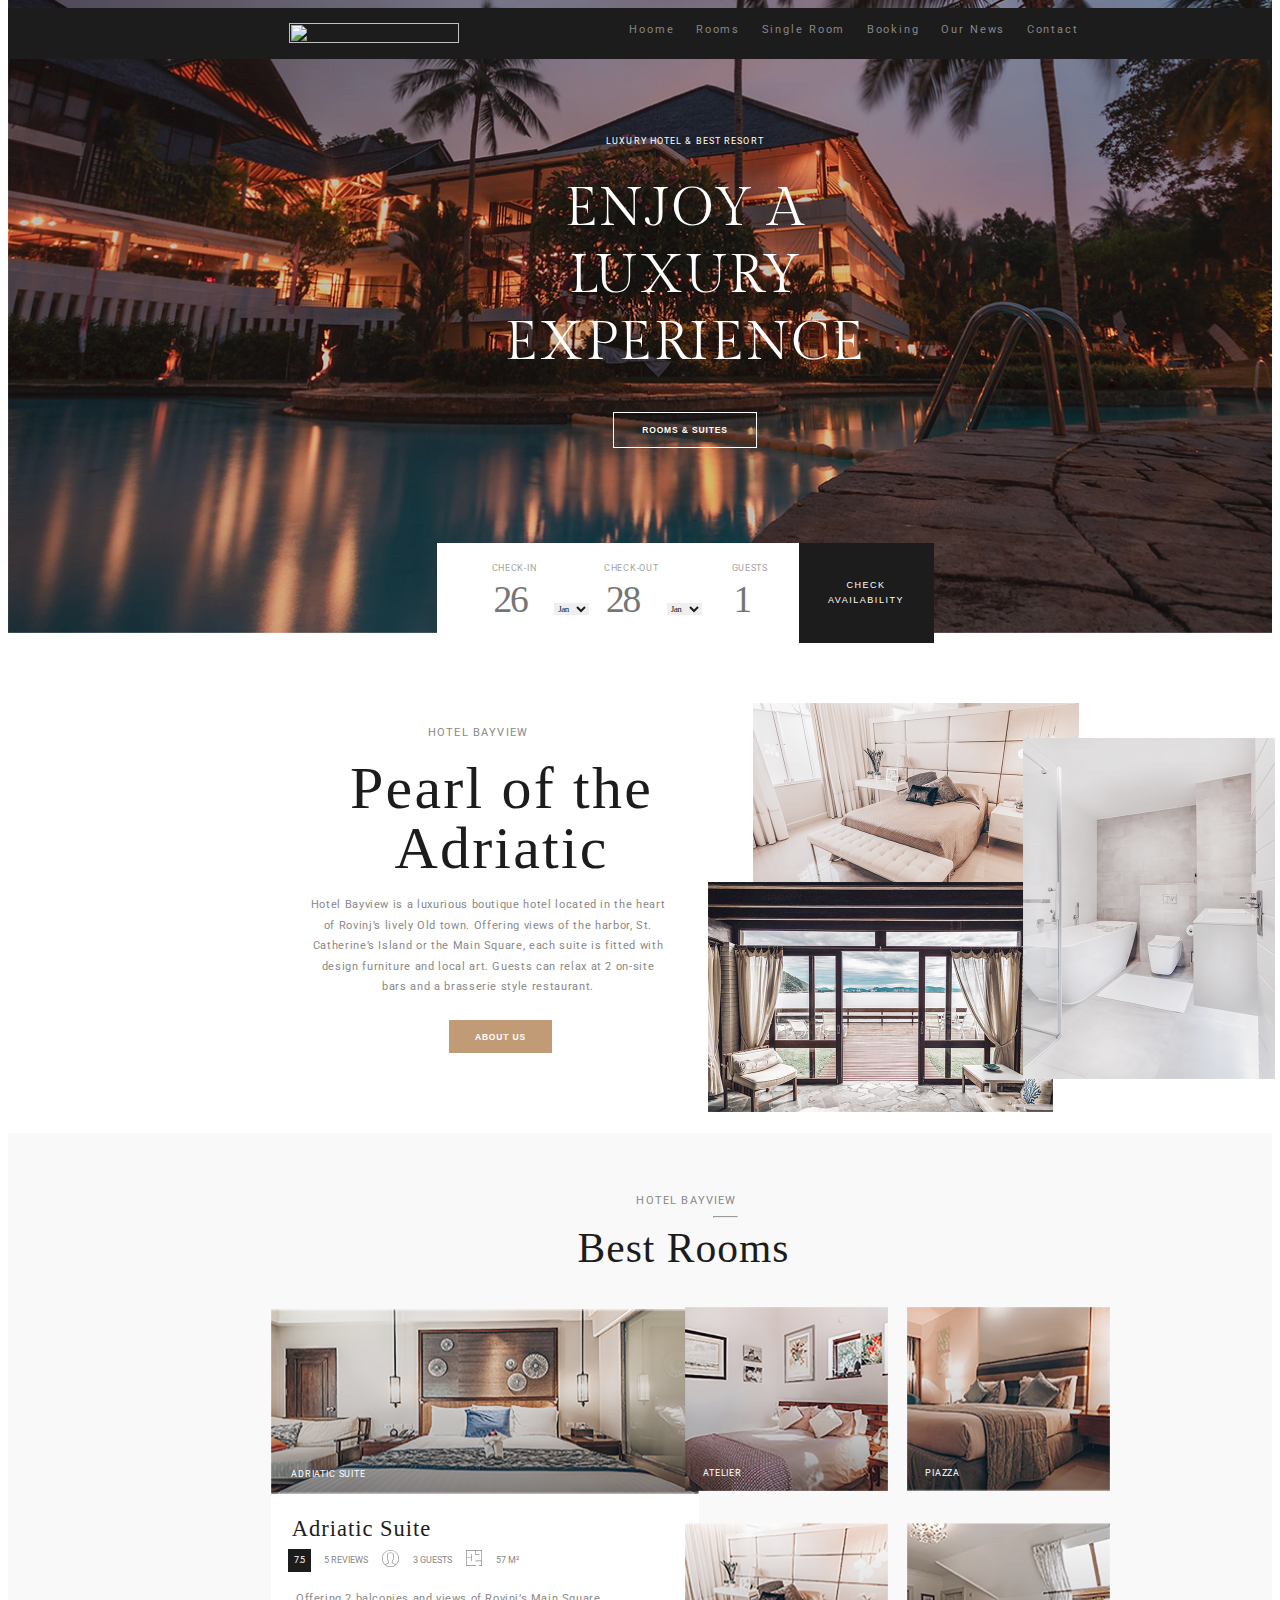
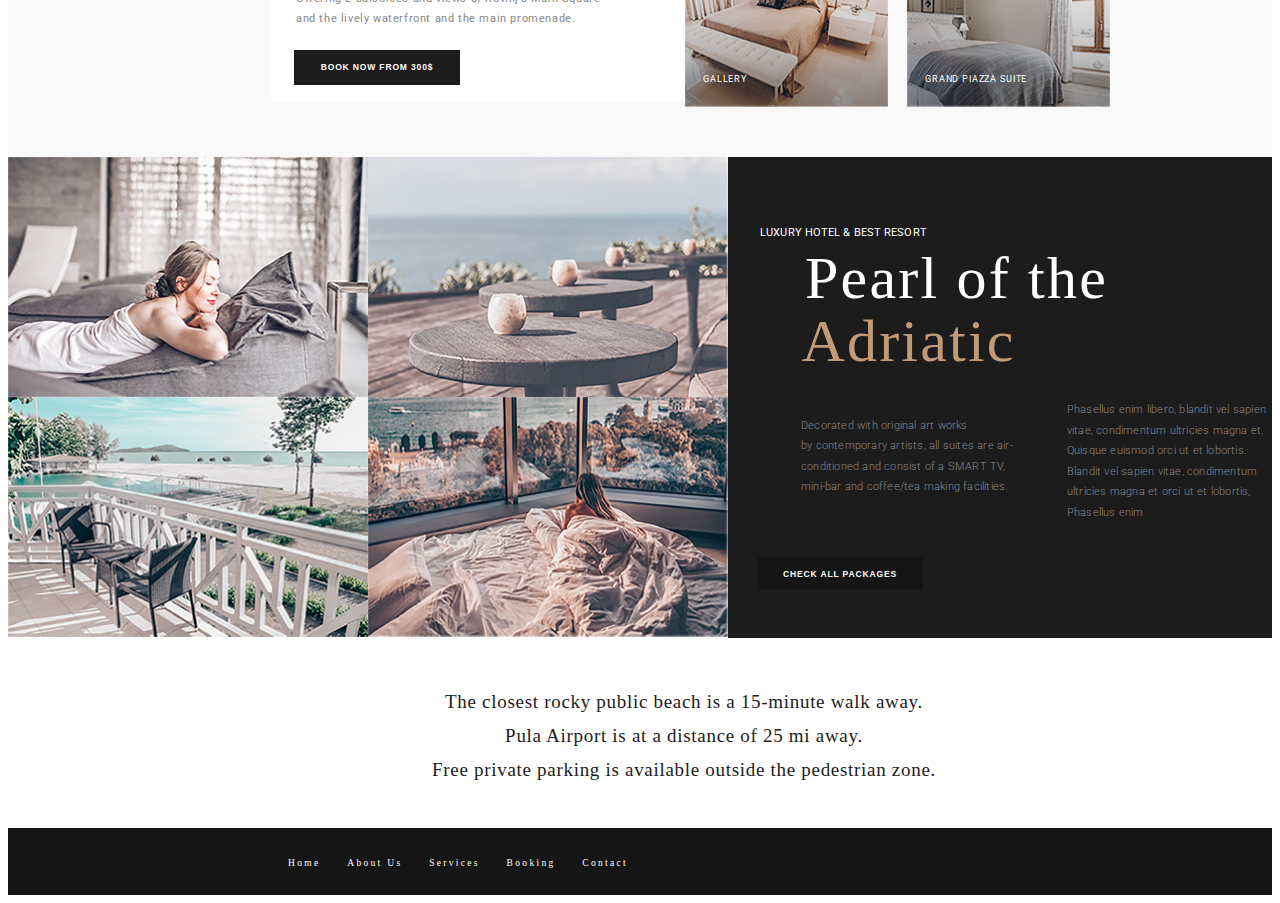
==== index.html @ 7178264e "Add files, week 2" ====
<!DOCTYPE html>
<html>

<head>
	<link href="https://fonts.googleapis.com/css2?family=Open+Sans&family=Roboto:ital,wght@0,100;0,300;0,400;0,500;0,700;0,900;1,100;1,300;1,400;1,500;1,700;1,900&display=swap" rel="stylesheet"> 
	<link href="https://fonts.googleapis.com/css2?family=Gilda+Display&display=swap" rel="stylesheet"> 
	<link rel="stylesheet" href="normalize.css">
	<link rel="stylesheet" href="main.css">
</head>

<body>
	<div class="wrapper">
		<header class="header">
			<div class="container">
				<img src="images/luxury-hotel.svg" class="header__logo">
				<nav>
					<ul class="container header__links">
						<li><a href="index.html" class="header__links_link">Hoome</a></li>
						<li><a href="list.html" class="header__links_link">Rooms</a></li>
						<li><a href="room.html" class="header__links_link">Single Room</a></li>
						<li><a href="" class="header__links_link">Booking</a></li>
						<li><a href="" class="header__links_link">Our News</a></li>
						<li><a href="" class="header__links_link">Contact</a></li>
					</ul>
				</nav>
			</div>

		</header>

		<main>
			<section class="main">
				<div class="main__container">
					<h3 class="main__subtitle">LUXURY HOTEL & BEST RESORT</h3> 
					<h1 class="main__title">ENJOY A LUXURY EXPERIENCE</h1>
					<button class="main__button"><a href="list.html" class="button__link">ROOMS & SUITES</a></button>
				</div>
				<form class="formContainer">
					<div class="formContainer__inputs">
						<div class="form__checkin">
							CHECK-IN
							<br>
							<input type="text" placeholder="26" class="formContainer__inputs_input">
							<select size="1" name="mouns" id="" class="formContainer__select">
								<option>Jan</option>
								<option>Feb</option>
								<option>Mar</option>
								<option>Apr</option>
								<option>May</option>
								<option>Jun</option>
								<option>Jul</option>
								<option>Aug</option>
								<option>Sep</option>
								<option>Oct</option>
								<option>Nov</option>
								<option>Dec</option>
							</select>
						</div>
						<div class="form__checkout">
							CHECK-OUT
							<br>
							<input type="text" placeholder="28" class="formContainer__inputs_input">
							<select name="mouns" id="" class="formContainer__select">
								<option>Jan</option>
								<option>Feb</option>
								<option>Mar</option>
								<option>Apr</option>
								<option>May</option>
								<option>Jun</option>
								<option>Jul</option>
								<option>Aug</option>
								<option>Sep</option>
								<option>Oct</option>
								<option>Nov</option>
								<option>Dec</option>
							</select>
						</div>
						<div class="form__guests">
							GUESTS
							<br>
							<input type="text" placeholder="1" class="formContainer__inputs_input">
						</div>
					</div>
					<button class="form__button"><a href="list.html" class="button__link">CHECK AVAILABILITY</a></button>
				</form>
			</section>

			<section class="about">
				<div class="about__text">
					<h3 class="about__subtitle about__subtitle_position">HOTEL BAYVIEW</h3>
					<h2 class="subtitle">Pearl of the Adriatic</h2>
					<p class="about__description">
						Hotel Bayview is&nbsp;a&nbsp;luxurious boutique hotel located in&nbsp;the heart of&nbsp;Rovinj&rsquo;s lively Old town. Offering views of&nbsp;the harbor, St. Catherine&rsquo;s Island or&nbsp;the Main Square, each suite is&nbsp;fitted with design furniture and local art. Guests can relax at&nbsp;2&nbsp;on-site bars and a&nbsp;brasserie style restaurant.
					</p>
					<button class="about__button">ABOUT US</button>
				</div>
				<ul class="about__images">
					<li>
						<img src="images/rooms/window.png" class="about__images_window">
					</li>
					<li>
						<img src="images/rooms/bedroom.png" class="about__images_bedroom">
					</li>
					<li>
						<img src="images/rooms/bathroom.png" class="about__images_bathroom">
					</li>
				</ul>

			</section>

			<section class="suite">
				<h3 class="about__subtitle suite__hotel">HOTEL BAYVIEW</h3>
				<hr class="suite__line">
				<h2 class="subtitle__rooms">Best Rooms</h2>
				<div class="suite__container">
					<div class="suite__container_adriatic">
						<img src="images/rooms/adriatic-suite.png" class="suite__adriatic">
						<h4 class="suite__adriatic_name">Adriatic Suite</h4>
						<a href="room.html" class="suite__subtitle_link"><h4 class="suite__subtitle suite__subtitle_size">Adriatic Suite</h4></a>
						
						<table cellspacing="12" class="table">
							<tr>
								<td class="suite__description_7">7.5</td>
								<td class="suite__description_reviews">5 Reviews</td>
								<td><img src="images/icons/user.svg" class="suite__description_user"></td>
								<td class="suite__description_reviews">3 guests</td>
								<td><img src="images/icons/plan.svg" class="suite__description_plan"></td>
								<td class="suite__description_reviews">57 m²</td>
							</tr>
						</table>


						<p class="suite__text">
							Offering 2&nbsp;balconies and views of&nbsp;Rovinj&rsquo;s Main Square and the lively waterfront and the main promenade.
						</p>
						<button class="suite__button">BOOK NOW FROM 300$</button>
					</div>
					<div>
						<ul class="suite__images">
							<li> <img src="images/rooms/atelier.png" class="suite__images_image"></li>
							<h4 class="suite__name">Atelier</h4>
							<li><img src="images/rooms/piazza.jpg" class="suite__images_image suite__images_piazza"></li>
							<h4 class="suite__name">Piazza</h4>
						</ul>
						<ul class="suite__images">
							<li> <img src="images/rooms/gallery.png" class="suite__images_image"></li>
							<h4 class="suite__name_gallery">Gallery</h4>
							<li><img src="images/rooms/grand-piazza-suite.png" class="suite__images_image suite__images_grand"></li>
							<h4 class="suite__name_gallery">Grand Piazza Suite</h4>
						</ul>
					</div>
				</div>
			</section>

			<section class="gallery">
				<div class="gallery__container">
					<div class="gallery__container_images">
						<ul class="gallery__images">
							<li> <img src="images/rooms/woman.jpg" class="gallery__images_foto"></li>
							<li><img src="images/rooms/table.jpg" class="gallery__images_foto"></li>
						</ul>	
						<ul class="gallery__images">
							<li> <img src="images/rooms/balcon.jpg" class="gallery__images_foto"></li>
							<li><img src="images/rooms/lady.jpg" class="gallery__images_foto"></li>
						</ul>
					</div>
					<div class="gallery__container_text">
						<h3 class="about__subtitle gallery__subtitle">LUXURY HOTEL & BEST RESORT</h3>
						<h2 class="subtitle gallery__subtitle_white">Pearl of the </h2>
						<h2 class="subtitle gallery__subtitle_broun">Adriatic</h2>

						<table cellspacing="" class="gallery_text">
							<tr>
								<td class="gallery_text1">Decorated with original art works by&nbsp;contemporary artists, all suites are air-conditioned and consist of&nbsp;a&nbsp;SMART&nbsp;TV, mini-bar and coffee/tea making facilities.</td>
								<td class="gallery_text2">Phasellus enim libero, blandit vel sapien vitae, condimentum ultricies magna&nbsp;et. Quisque euismod orci ut&nbsp;et&nbsp;lobortis. Blandit vel sapien vitae, condimentum ultricies magna et&nbsp;orci ut&nbsp;et&nbsp;lobortis, Phasellus enim</td>
								
							</tr>
						</table>
						
						<button class="gallery__button">CHECK ALL PACKAGES</button>
					</div>
				</div>
			</section>

			<section class="pluses">
				<div class="pluses__container">
					<div class="pluses__text">
						The closest rocky public beach is a 15-minute walk away.
					</div>
					<div class="pluses__text">
						Pula Airport is at a distance of 25 mi away. 
					</div>
					<div class="pluses__text">
						Free private parking is available outside the pedestrian zone.
					</div>
				</div>
			</section>

		</main>
		<footer class="footer">
			<ul class="footer__links">
				<li><a href="index.html" class="footer__links_link">Home</a></li>
				<li><a href="" class="footer__links_link">About Us</a></li>
				<li><a href="" class="footer__links_link">Services</a></li>
				<li><a href="" class="footer__links_link">Booking</a></li>
				<li><a href="" class="footer__links_link">Contact</a></li>
			</ul>
		</footer>
	</div>
</body>
</html>
---- main.css ----
@keyframes linksAnimation{
	0%{
		color: #878787;
		text-decoration: none;
	}
	100%{
		color: #ffffff;
		text-decoration: underline;
	}
}

.wrapper {
	max-width: 1440px;
	margin: 0 auto;
	font-family: 'Roboto', sans-serif;
}

.header {
	background-color: #1c1c1c;
	height: 51px;
	position: relative;
	z-index: 1;
}

.container {
	display: flex;
	justify-content: space-between;
}

.header__logo {
	width: 170px;
	height: 20px;
	margin: 15px 10px 15px 107px;
	padding-left: 174px;
}

.header__links {
	list-style: none;
	width: 450px;
	margin: 10px 188px 0px 0px;
	padding: 0px 5px 0px 0px;
}

.header__links_link {
	text-decoration: none;
	color: #878787;
	font-size: 10.5px;
	font-weight: normal;
	line-height: 1.95;
	letter-spacing: 1.89px;
}

.header__links_link:hover{
	animation: linksAnimation 2s 1 ease-in-out;
	cursor: pointer;
}

.main {
	background-image: url("images/background/main_background.jpg");
	background-size: cover;
	background-repeat: no-repeat;
	position: relative;
	height: 575px;
	top: -390px;
	padding: 0px 0px 380px 0px;
}

.main__container{
	text-align: center;
}

.main__subtitle {
	color: #ffffff;
	font-size: 9px;
	font-weight: normal;
	line-height: 2.28;
	letter-spacing: 1.1px;
    padding: 453px 0px 15px 90px;
}

.main__title {
	color: #ffffff;
	font-family: 'Gilda Display', serif;
	font-size: 52.5px;
	font-weight: normal;
	line-height: 1.28;
	letter-spacing: 1.6px;
	max-width: 470px;
	margin: 0 auto;
	padding: 0px 0px 0px 90px;
}

.main__button {
	color: #ffffff;
	background: transparent;
	width: 144px;
	height: 36px;
	border: solid 1.5px #ffffff;
	font-size: 8.5px;
	font-weight: 900;
	line-height: 2.41;
	letter-spacing: 0.85px;
	margin: 35px -90px 95px 0px;
}

.main__button:hover{
	cursor: pointer;
}

.button__link {
	text-decoration: none;
	color: #ffffff;
}

.formContainer {
	display: flex;
	justify-content: space-around;
}

.formContainer__inputs {
	width: 405px;
	height: 100px;
	display: flex;
	justify-content: space-between;
	background-color: #ffffff;
	font-size: 9px;
	font-weight: normal;
	line-height: 2.28;
	letter-spacing: 0.72px;
	color: #a3a3a3;
	margin: 0px -900px 0px 0px;
}

.form__checkin {
	margin: 15px -60px 0px 55px;
}

.formContainer__inputs_input {
	width: 56px;
	height: 40px;
	color: #878787;
	font-family: GildaDisplay;
	font-size: 37.5px;
	line-height: 0.55;
	letter-spacing: -2.25px;
	border: none;
}

.formContainer__select {
	font-family: GildaDisplay;
	font-size: 9px;
	font-weight: normal;
	line-height: 2.28;
	letter-spacing: -0.54px;
	color: #1c1c1c;
	border: none;
}

.form__checkout {
	margin: 15px  -45px 0px 0px
}

.form__guests{
	margin: 15px 50px 0px 0px;
}

.form__button {
	background-color: #1c1c1c;
	width: 135px;
	height: 100px;
	border: none;
	font-size: 9px;
	line-height: 1.72;
	letter-spacing: 1.53px;
	text-align: center;
	padding: 0px 10px 0px 10px;
	margin: 0px -90px 0px 0px;
}

.form__button:hover{
	cursor: pointer;
}

.about{
	display: flex;
	height: 500px;
	margin: -390px 0px -60px 0px;
}

.about__text {
	text-align: center;
	margin: 80px 0px 0px 325px;
}

.about__subtitle {
	font-size: 10.5px;
	line-height: 1.95;
	letter-spacing: 1.16px;
	color: #878787;
	font-weight: normal;
}

.about__subtitle_position {
	margin: 10px 45px 0px 0px;
}

.subtitle {
	font-family: GildaDisplay;
	font-weight: normal;
	font-size: 60px;
	line-height: 1;
	color: #1c1c1c;
	height: 107px;
	width: 303px;
	margin: 15px -110px 0px 17px;
    letter-spacing: 2.2px;
}

.about__description {
	font-size: 10.5px;
	font-weight: normal;
	line-height: 1.95;
	letter-spacing: 0.65px;
	color: #878787;
	width: 360px;
	height: 90px;
	margin: 30px 0px 0px -25px;
}

.about__button {
	width: 103px;
	height: 33px;
	background-color: #c19b76;
	border: none;
	font-size: 8.5px;
	font-weight: 900;
	line-height: 2.4;
	letter-spacing: 0.85px;
	color: #ffffff;
	margin: 35px 0px 0px 0px;
}

.about__button:hover{
	cursor: pointer;
}

.about__images {
	list-style: none;
	display: flex;
	margin: 70px 0px 0px 0px;
}

.about__images_window {
	width: 345px;
	height: 230px;
	position: relative;
	z-index: 2;
	bottom: -179px;
}

.about__images_bedroom {
	width: 326px;
	height: 218px;
	position: relative;
	z-index: 1;
	left: -300px;
}

.about__images_bathroom {
	width: 252px;
	height: 341px;
	position: relative;
	z-index: 3;
	left: -356px;
	top: 35px;
}

.suite {
	background-color: #f9f9f9;
	height: 624px;
}

.suite__hotel {
	text-align: center;
	margin: 60px -93px 0px 0px;
	padding: 58px 0px 0px 0px;
}

.suite__line {
	color: #878787;
	width: 23px;
	size: 2px;
	margin: 5px 0px 0px 705px;
}

.subtitle__rooms {
	font-family: GildaDisplay;
	font-size: 41.5px;
	font-weight: normal;
	line-height: 1.46;
	text-align: center;
	color: #1c1c1c;
	margin: 0px -87px 0px 0px;
    letter-spacing: 1px;
}

.suite__container {
	display: flex;
	justify-content: space-around;
}

.suite__container_adriatic {
	width: 428px;
	height: 392px;
	background-color: #ffffff;
	margin: 30px -54px 0px 263px;
}

.suite__adriatic {
	width: 428px;
	height: 185px;
}

.suite__adriatic_name{
	position: relative;
	z-index: 1;
	top: -45px;
	right: -20px;
	font-size: 8.5px;
	font-weight: normal;
	line-height: 2.4;
	letter-spacing: 0.85px;
	color: #ffffff;
	text-transform: uppercase;
}

.suite__subtitle {
	font-family: GildaDisplay;
	font-size: 22.5px;
	font-weight: normal;
	line-height: 0.7;
	color: #1c1c1c;
    letter-spacing: 1px;
}

.suite__subtitle_link {
	text-decoration: none;
}

.suite__subtitle_size{
	margin: -20px 222px 0px -25px;
	text-align: center;
	text-decoration: none;
}

.table {
	margin: 0px 0px 0px 5px;
}

.suite__description_7 {
	width: 21px;
	height: 20px;
	background-color: #1c1c1c;
	font-size: 8.5px;
	font-weight: normal;
	line-height: 2.4;
	letter-spacing: -0.15px;
	color: #ffffff;
	text-align: center;
}

.suite__description_reviews {
	font-size: 9px;
	font-weight: normal;
	line-height: 2.3;
	color: #878787;
	text-transform: uppercase;
}

.suite__description_user {
	width: 17px;
	height: 17px;	
}

.suite__description_plan {
	width: 16px;
	height: 16px;
}

.suite__text {
	font-size: 10.5px;
	font-weight: normal;
	line-height: 1.95;
	color: #878787;
	margin: 5px 0px 0px 25px;
	width: 312px;
	letter-spacing: 0.6px;
}

.suite__button {
	width: 166px;
	height: 35px;
	background-color: #1c1c1c;
	font-size: 8.5px;
	font-weight: 900;
	line-height: 2.4;
	letter-spacing: 0.85px;
	color: #ffffff;
	border: none;
	margin: 20px 0px 0px 23px;
}

.suite__button:hover{
	cursor: pointer;
}

.suite__images{
	display: flex;
	justify-content: space-between;
	list-style: none;
	position: relative;
	z-index: 0;
	width: 428px;
	margin-right: 170px;
	padding-top: 12px;
}

.suite__images_image {
	width: 203px;
	height: 184px;
	position: relative;
	z-index: 0;
}

.suite__name{
	position: relative;
	z-index: 1;
	right: 185px;
	top: 145px;
	font-size: 8.5px;
	font-weight: normal;
	line-height: 2.4;
	letter-spacing: 0.85px;
	color: #ffffff;
	text-transform: uppercase;
}

.suite__images_piazza{
	margin-left: -20px;
}

.suite__name_gallery{
	position: relative;
	z-index: 1;
	right: 185px;
	top: 135px;
	font-size: 8.5px;
	font-weight: normal;
	line-height: 2.4;
	letter-spacing: 0.85px;
	color: #ffffff;
	text-transform: uppercase;
	white-space: nowrap;
}

.suite__images_grand{
	margin-left: -25px;
}

.gallery {
	height: 480px;
}

.gallery__container {
	display: flex;
	justify-content: space-between;
	text-align: center;
}

.gallery__container_images{
	width: 720px;
	height: 481px;
}

.gallery__images {
	display: flex;
	justify-content: space-between;
	list-style: none;
	width: 720px;
	height: 240px;
	margin: 0px 0 0 -40px;
}

.gallery__images_foto {
	width: 360px;
	height: 240px;
}

.gallery__container_text {
	width: 720px;
	height: 481px;
	background-color: #1c1c1c;
}

.gallery__subtitle {
	color: #ffffff;
	text-align: center;
	letter-spacing: 0.1px;
    margin: 66px 313px 0px 0px;
}

.gallery__subtitle_white {
	color: #ffffff;
	margin: 5px 0px 0px 77px;
}

.gallery__subtitle_broun {
	color: #c19b76;
	margin: -44px 0px 0px 29px;
}

.gallery__container_p {
	display: flex;
	justify-content: space-between;
	margin-top: -25px;
}

.gallery_text {
	font-size: 10.5px;
	font-weight: 300;
	line-height: 1.95;
	letter-spacing: 0.2px;
	color: #878787;
	text-align: left;
    margin: -30px 0px 0px 70px;
}

.gallery_text1 {
	width: 248px;
}

.gallery_text2 {
	width: 240px;
	padding: 10px 0px 0px 50px;
}

.gallery__button {
	width: 165px;
	height: 33px;
	background-color: #151515;
	font-size: 8.5px;
	font-weight: 900;
	line-height: 2.4;
	letter-spacing: 0.85px;
	color: #ffffff;
	border: none;
	margin: 32px 320px 0px 0px;
}

.gallery__button:hover{
	cursor: pointer;
}

.pluses {
	height: 175px;
}

.pluses__container {
	padding: 48px 0px 0px 88px;
}

.pluses__text {
	width: 506px;
	font-family: GildaDisplay;
	font-size: 19px;
	font-weight: normal;
	line-height: 1.79;
	color: #1c1c1c;
	margin: 0 auto;
	text-align: center;
	letter-spacing: 0.7px;    
}

.footer {
	height: 67px;
	background-color: #151515;
}

.footer__links {
	display: flex;
	justify-content: space-between;
	list-style: none;
    width: 340px;
    text-align: center;
    padding: 23px 0px 0px 280px;
}

.footer__links_link {
	font-family: GildaDisplay;
	font-size: 9.5px;
	font-weight: normal;
	line-height: 2.15;
	letter-spacing: 2.31px;
	color: #ffffff;
	text-decoration: none;
}
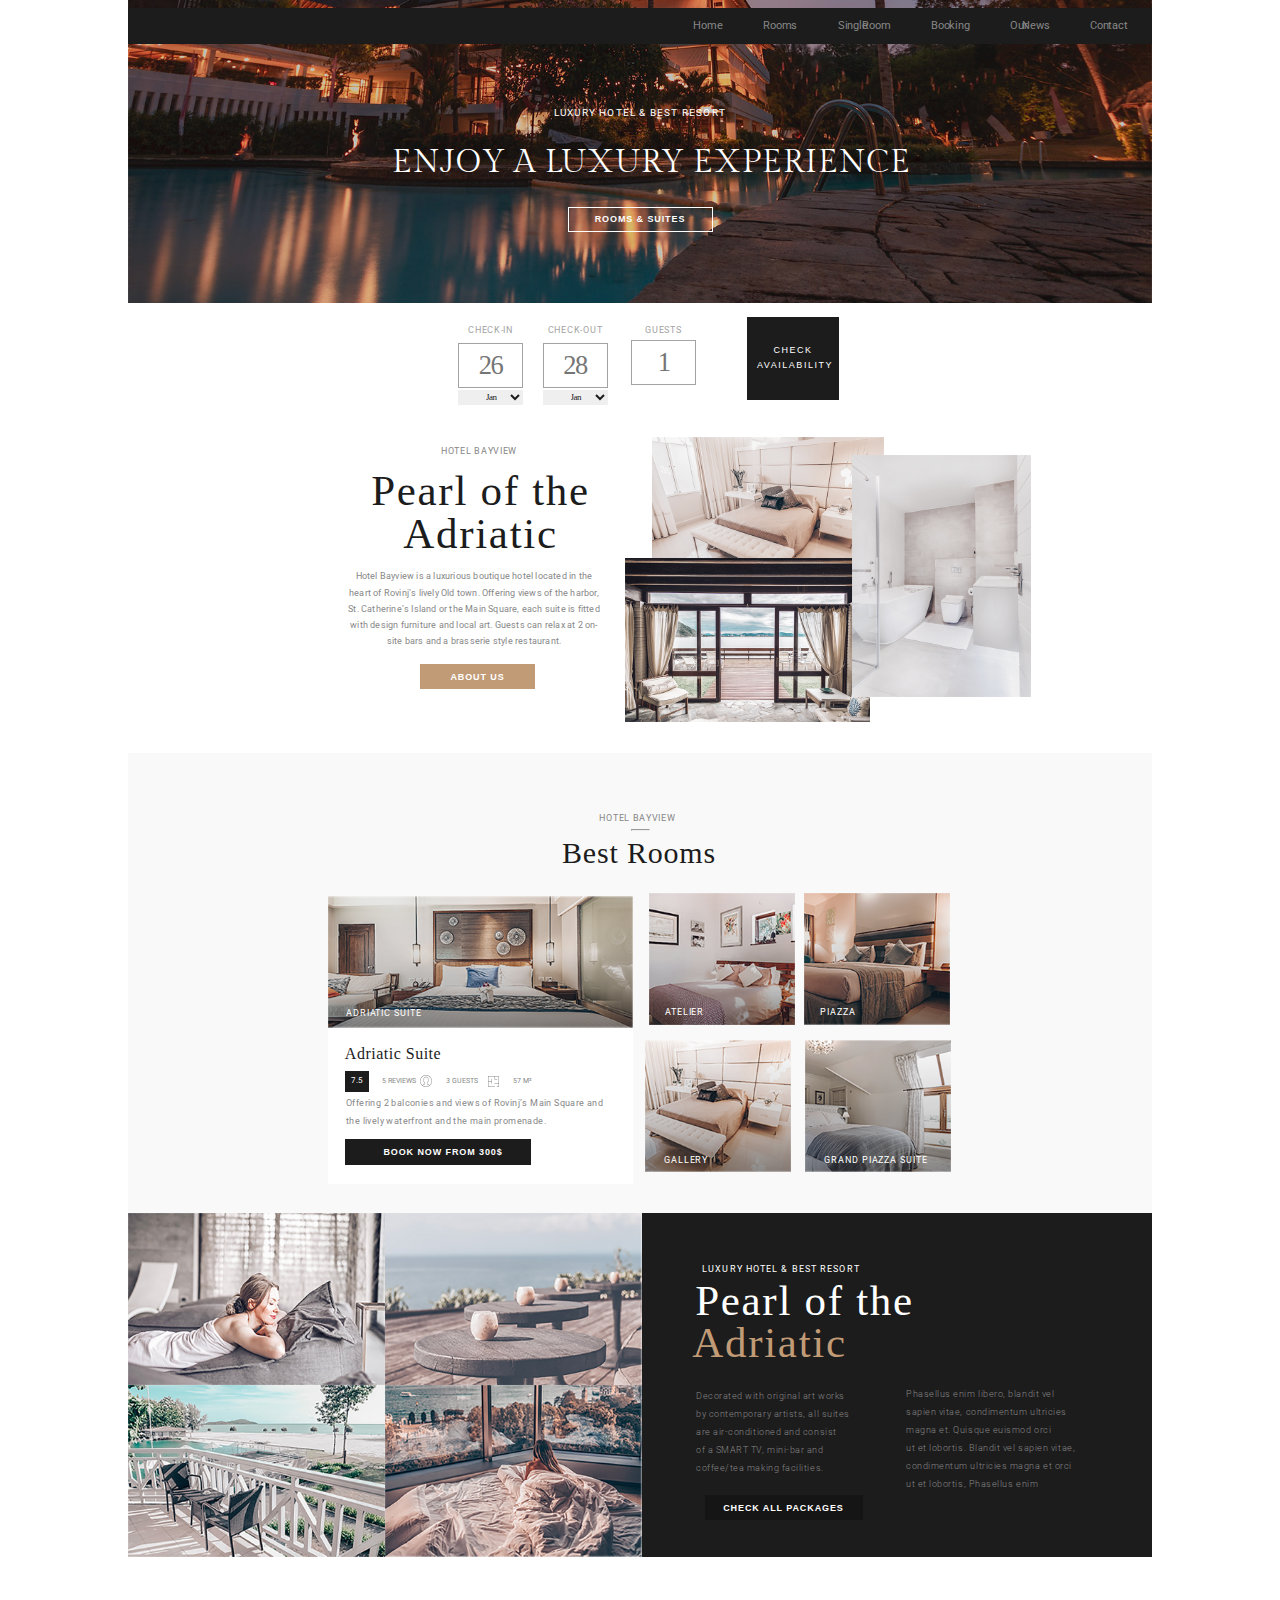
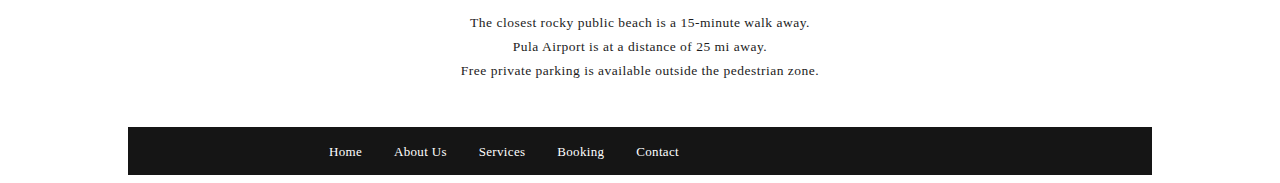
==== commit ef1324ba: "Add files via upload" ====
--- a/index.html
+++ b/index.html
@@ -6,16 +6,17 @@
 	<link href="https://fonts.googleapis.com/css2?family=Gilda+Display&display=swap" rel="stylesheet"> 
 	<link rel="stylesheet" href="normalize.css">
 	<link rel="stylesheet" href="main.css">
-</head>
+	</head>
 
 <body>
 	<div class="wrapper">
 		<header class="header">
 			<div class="container">
 				<img src="images/luxury-hotel.svg" class="header__logo">
+				<img src="images/icons/menu.svg" class="header__menu">
 				<nav>
 					<ul class="container header__links">
-						<li><a href="index.html" class="header__links_link">Hoome</a></li>
+						<li><a href="index.html" class="header__links_link">Home</a></li>
 						<li><a href="list.html" class="header__links_link">Rooms</a></li>
 						<li><a href="room.html" class="header__links_link">Single Room</a></li>
 						<li><a href="" class="header__links_link">Booking</a></li>
@@ -37,8 +38,8 @@
 				<form class="formContainer">
 					<div class="formContainer__inputs">
 						<div class="form__checkin">
-							CHECK-IN
-							<br>
+							<span class="form__name">CHECK-IN</span>
+							<br class="br">
 							<input type="text" placeholder="26" class="formContainer__inputs_input">
 							<select size="1" name="mouns" id="" class="formContainer__select">
 								<option>Jan</option>
@@ -56,8 +57,8 @@
 							</select>
 						</div>
 						<div class="form__checkout">
-							CHECK-OUT
-							<br>
+							<span class="form__name">CHECK-OUT</span>
+							<br class="br">
 							<input type="text" placeholder="28" class="formContainer__inputs_input">
 							<select name="mouns" id="" class="formContainer__select">
 								<option>Jan</option>
@@ -75,7 +76,7 @@
 							</select>
 						</div>
 						<div class="form__guests">
-							GUESTS
+							<span class="form__name">GUESTS</span>
 							<br>
 							<input type="text" placeholder="1" class="formContainer__inputs_input">
 						</div>
@@ -136,16 +137,16 @@
 					</div>
 					<div>
 						<ul class="suite__images">
-							<li> <img src="images/rooms/atelier.png" class="suite__images_image"></li>
-							<h4 class="suite__name">Atelier</h4>
-							<li><img src="images/rooms/piazza.jpg" class="suite__images_image suite__images_piazza"></li>
-							<h4 class="suite__name">Piazza</h4>
+							<li> <img src="images/rooms/atelier.png" class="suite__images_image suite__images_atelier"></li>
+							<h4 class="suite__name suite__adriatic_name suite__atelier_name">Atelier</h4>
+							<li><img src="images/rooms/piazza.jpg" class="suite__images_image suite__images_piazza suite__images_atelier"></li>
+							<h4 class="suite__name suite__name_piazza">Piazza</h4>
 						</ul>
 						<ul class="suite__images">
-							<li> <img src="images/rooms/gallery.png" class="suite__images_image"></li>
-							<h4 class="suite__name_gallery">Gallery</h4>
+							<li> <img src="images/rooms/gallery.png" class="suite__images_image suite__images_grand"></li>
+							<h4 class="suite__name_gallery suite__adriatic_name">Gallery</h4>
 							<li><img src="images/rooms/grand-piazza-suite.png" class="suite__images_image suite__images_grand"></li>
-							<h4 class="suite__name_gallery">Grand Piazza Suite</h4>
+							<h4 class="suite__name_gallery suite__name_piazza">Grand Piazza Suite</h4>
 						</ul>
 					</div>
 				</div>
@@ -158,15 +159,17 @@
 							<li> <img src="images/rooms/woman.jpg" class="gallery__images_foto"></li>
 							<li><img src="images/rooms/table.jpg" class="gallery__images_foto"></li>
 						</ul>	
-						<ul class="gallery__images">
+						<ul class="gallery__images gallery__images_mobile">
 							<li> <img src="images/rooms/balcon.jpg" class="gallery__images_foto"></li>
 							<li><img src="images/rooms/lady.jpg" class="gallery__images_foto"></li>
 						</ul>
 					</div>
 					<div class="gallery__container_text">
 						<h3 class="about__subtitle gallery__subtitle">LUXURY HOTEL & BEST RESORT</h3>
+						<div class="gallery__subtitle_container">
 						<h2 class="subtitle gallery__subtitle_white">Pearl of the </h2>
 						<h2 class="subtitle gallery__subtitle_broun">Adriatic</h2>
+						</div>
 
 						<table cellspacing="" class="gallery_text">
 							<tr>
@@ -175,6 +178,8 @@
 								
 							</tr>
 						</table>
+						<p class="gallery_text_mobile">Decorated with original art works by&nbsp;contemporary artists, all suites are air-conditioned and consist of&nbsp;a&nbsp;SMART&nbsp;TV, mini-bar and coffee/tea making facilities.
+						Phasellus enim libero, blandit vel sapien vitae, condimentum ultricies magna&nbsp;et. Quisque euismod orci ut&nbsp;et&nbsp;lobortis. Blandit vel sapien vitae, condimentum ultricies magna et&nbsp;orci ut&nbsp;et&nbsp;lobortis, Phasellus enim</p>
 						
 						<button class="gallery__button">CHECK ALL PACKAGES</button>
 					</div>
--- a/main.css
+++ b/main.css
@@ -10,8 +10,13 @@
 	}
 }
 
+
+@media screen and (min-width: 1440px) {
 .wrapper {
-	max-width: 1440px;
+	min-width: 1440px;}}
+
+.wrapper {
+	min-width: 640px;
 	margin: 0 auto;
 	font-family: 'Roboto', sans-serif;
 }
@@ -31,14 +36,18 @@
 .header__logo {
 	width: 170px;
 	height: 20px;
-	margin: 15px 10px 15px 107px;
+	margin: 15px 10px 15px 340px;
 	padding-left: 174px;
+}
+
+.header__menu {
+	display: none;
 }
 
 .header__links {
 	list-style: none;
 	width: 450px;
-	margin: 10px 188px 0px 0px;
+	margin: 12px 508px 0px 0px;
 	padding: 0px 5px 0px 0px;
 }
 
@@ -49,6 +58,7 @@
 	font-weight: normal;
 	line-height: 1.95;
 	letter-spacing: 1.89px;
+	word-spacing: -9px;
 }
 
 .header__links_link:hover{
@@ -61,7 +71,7 @@
 	background-size: cover;
 	background-repeat: no-repeat;
 	position: relative;
-	height: 575px;
+	height: 577px;
 	top: -390px;
 	padding: 0px 0px 380px 0px;
 }
@@ -76,7 +86,7 @@
 	font-weight: normal;
 	line-height: 2.28;
 	letter-spacing: 1.1px;
-    padding: 453px 0px 15px 90px;
+	padding: 453px 0px 15px 0px;
 }
 
 .main__title {
@@ -88,7 +98,7 @@
 	letter-spacing: 1.6px;
 	max-width: 470px;
 	margin: 0 auto;
-	padding: 0px 0px 0px 90px;
+	padding-top: 2px;
 }
 
 .main__button {
@@ -101,7 +111,7 @@
 	font-weight: 900;
 	line-height: 2.41;
 	letter-spacing: 0.85px;
-	margin: 35px -90px 95px 0px;
+	margin: 35px 0px 92px 0px;
 }
 
 .main__button:hover{
@@ -115,7 +125,9 @@
 
 .formContainer {
 	display: flex;
-	justify-content: space-around;
+	justify-content: space-between;
+	width: 449px;
+    margin-left: 683px;
 }
 
 .formContainer__inputs {
@@ -129,12 +141,13 @@
 	line-height: 2.28;
 	letter-spacing: 0.72px;
 	color: #a3a3a3;
-	margin: 0px -900px 0px 0px;
+	margin: 0px -448px 0px 0px;
 }
 
 .form__checkin {
 	margin: 15px -60px 0px 55px;
 }
+
 
 .formContainer__inputs_input {
 	width: 56px;
@@ -185,7 +198,7 @@
 .about{
 	display: flex;
 	height: 500px;
-	margin: -390px 0px -60px 0px;
+	margin: -391px 0px -60px 232px;
 }
 
 .about__text {
@@ -214,7 +227,7 @@
 	height: 107px;
 	width: 303px;
 	margin: 15px -110px 0px 17px;
-    letter-spacing: 2.2px;
+	letter-spacing: 2.2px;
 }
 
 .about__description {
@@ -264,7 +277,8 @@
 	height: 218px;
 	position: relative;
 	z-index: 1;
-	left: -300px;
+	left: -303px;
+    top: 7px;
 }
 
 .about__images_bathroom {
@@ -278,12 +292,12 @@
 
 .suite {
 	background-color: #f9f9f9;
-	height: 624px;
+	height: 624px;  
 }
 
 .suite__hotel {
 	text-align: center;
-	margin: 60px -93px 0px 0px;
+	margin: 59px -3px 0px 0px;
 	padding: 58px 0px 0px 0px;
 }
 
@@ -291,7 +305,7 @@
 	color: #878787;
 	width: 23px;
 	size: 2px;
-	margin: 5px 0px 0px 705px;
+	margin: 3px 0px 0px 939px;
 }
 
 .subtitle__rooms {
@@ -301,20 +315,23 @@
 	line-height: 1.46;
 	text-align: center;
 	color: #1c1c1c;
-	margin: 0px -87px 0px 0px;
-    letter-spacing: 1px;
-}
+	margin: 3px 2px 0px 0px;
+    letter-spacing: 0.9px;
+}
+
 
 .suite__container {
 	display: flex;
-	justify-content: space-around;
+	justify-content: space-between;
+    width: 860px;
+    margin-left: 251px;
 }
 
 .suite__container_adriatic {
 	width: 428px;
 	height: 392px;
 	background-color: #ffffff;
-	margin: 30px -54px 0px 263px;
+	margin: 30px -18px 0px 263px;
 }
 
 .suite__adriatic {
@@ -341,7 +358,7 @@
 	font-weight: normal;
 	line-height: 0.7;
 	color: #1c1c1c;
-    letter-spacing: 1px;
+	letter-spacing: 1px;
 }
 
 .suite__subtitle_link {
@@ -370,6 +387,7 @@
 	text-align: center;
 }
 
+
 .suite__description_reviews {
 	font-size: 9px;
 	font-weight: normal;
@@ -383,9 +401,12 @@
 	height: 17px;	
 }
 
+
 .suite__description_plan {
 	width: 16px;
 	height: 16px;
+	margin-top: 2px;
+    margin-left: -3px;
 }
 
 .suite__text {
@@ -408,7 +429,8 @@
 	letter-spacing: 0.85px;
 	color: #ffffff;
 	border: none;
-	margin: 20px 0px 0px 23px;
+	margin: 17px 0px 0px 23px;
+    padding-left: 16px;
 }
 
 .suite__button:hover{
@@ -453,7 +475,7 @@
 .suite__name_gallery{
 	position: relative;
 	z-index: 1;
-	right: 185px;
+	right: 164px;
 	top: 135px;
 	font-size: 8.5px;
 	font-weight: normal;
@@ -465,7 +487,9 @@
 }
 
 .suite__images_grand{
-	margin-left: -25px;
+	margin-left: -1px;
+    margin-right: -21px;
+    margin-top: -7px;
 }
 
 .gallery {
@@ -476,6 +500,9 @@
 	display: flex;
 	justify-content: space-between;
 	text-align: center;
+	width: 1440px;
+    margin: 0 auto;
+    background-color: #1c1c1c;
 }
 
 .gallery__container_images{
@@ -487,7 +514,6 @@
 	display: flex;
 	justify-content: space-between;
 	list-style: none;
-	width: 720px;
 	height: 240px;
 	margin: 0px 0 0 -40px;
 }
@@ -507,7 +533,7 @@
 	color: #ffffff;
 	text-align: center;
 	letter-spacing: 0.1px;
-    margin: 66px 313px 0px 0px;
+	margin: 66px 313px 0px 0px;
 }
 
 .gallery__subtitle_white {
@@ -533,7 +559,7 @@
 	letter-spacing: 0.2px;
 	color: #878787;
 	text-align: left;
-    margin: -30px 0px 0px 70px;
+	margin: -30px 0px 0px 70px;
 }
 
 .gallery_text1 {
@@ -543,6 +569,10 @@
 .gallery_text2 {
 	width: 240px;
 	padding: 10px 0px 0px 50px;
+}
+
+.gallery_text_mobile {
+	display: none;
 }
 
 .gallery__button {
@@ -555,7 +585,7 @@
 	letter-spacing: 0.85px;
 	color: #ffffff;
 	border: none;
-	margin: 32px 320px 0px 0px;
+	margin: 32px 400px 0px 0px;
 }
 
 .gallery__button:hover{
@@ -566,8 +596,9 @@
 	height: 175px;
 }
 
+
 .pluses__container {
-	padding: 48px 0px 0px 88px;
+	padding-top: 48px;
 }
 
 .pluses__text {
@@ -591,9 +622,9 @@
 	display: flex;
 	justify-content: space-between;
 	list-style: none;
-    width: 340px;
-    text-align: center;
-    padding: 23px 0px 0px 280px;
+	width: 340px;
+	text-align: center;
+	padding: 23px 0px 0px 513px;
 }
 
 .footer__links_link {
@@ -601,9 +632,836 @@
 	font-size: 9.5px;
 	font-weight: normal;
 	line-height: 2.15;
-	letter-spacing: 2.31px;
+	letter-spacing: 2px;
 	color: #ffffff;
 	text-decoration: none;
 }
 
 
+@media screen and (min-width: 1024px) and (max-width: 1439px) {
+	.wrapper {
+		max-width: 1024px;
+	}
+
+	.header {
+		height: 36px;
+	}
+
+	.header__logo {
+		height: 14px;
+		width: 119px;
+		margin-top: 10px;
+		margin-left: 27px;
+	}
+
+	.header__links {
+		width: 435px;
+		margin: 6px 19px 0px 0px;
+		word-spacing: 10px;
+	}
+
+	.header__links_link {
+		font-size: 11px;
+		line-height: 1.32;
+		letter-spacing: -0.11px;
+	}
+
+	.main {
+		height: 270px;
+	}
+
+	.main__subtitle {
+		font-size: 10px;
+		line-height: 1.45;
+		letter-spacing: 1.2px;
+		margin-top: -1px;
+	}
+
+	.main__title {
+		font-size: 32px;
+		line-height: 1;
+		letter-spacing: 0.9px;
+		margin-left: 264px;
+		white-space: nowrap;
+    	padding-top: 0px;
+	}
+
+	.main__button {
+		width: 145px;
+		height: 25px;
+		border: solid 1.1px #ffffff;
+		font-size: 9px;
+		line-height: 1.61;
+		letter-spacing: 0.9px;
+		margin-top: 29px;
+   		margin-right: 0px;
+	}
+
+	.formContainer {
+ 		width: 397px;
+    	margin-left: 250px;
+    	justify-content: space-between;
+	}
+
+	.formContainer__inputs{
+		margin-top: -19px;
+    	margin-left: 25px;
+    	width: 354px;
+    	text-align: center;
+	}  
+
+	.form__checkin {
+		display: grid;
+	}
+
+	.form__checkout {
+		display: grid;
+		margin-left: 11px;
+	}
+
+	.br {
+		display: none;
+	}
+	
+	.formContainer__inputs_input {
+		width: 59px;
+    	height: 41px;
+		font-size: 26.5px;
+		letter-spacing: -1.59px;
+		border: solid 0.5px #a3a3a3;
+		text-align: center;
+	}
+
+	.formContainer__select{
+ 		padding-left: 24px;
+	}
+
+	.form__guests {
+		margin: 15px 61px 0px 0px;
+	}
+
+	.form__button {
+		width: 92px;
+		height: 83px;
+		margin-top: -7px;
+		margin-right: -64px;
+	}
+
+	.about{
+		height: 475px;
+		margin-left: 0px;
+	}
+
+	.about__subtitle {
+		font-size: 9px;
+		line-height: 1.61;
+		letter-spacing: 0.99px;
+	}
+
+	.about__subtitle_position {
+		letter-spacing: 0.7px;
+    	margin-top: 62px;
+    	margin-left: -50px;
+	}
+
+	.subtitle {
+		font-size: 43px;
+		letter-spacing: 1.7px;
+    	margin-left: -124px;
+    	margin-top: 11px;
+	}
+
+	.about__description {
+		font-size: 9px;
+		line-height: 1.78;
+		letter-spacing: 0.2px;
+    	margin-top: -8px;
+    	margin-left: -105px;
+    	width: 252px;
+    	height: 73px;
+	}
+
+	.about__button {
+		width: 115px;
+		height: 25px;
+		font-size: 9px;
+		line-height: 1.61;
+		letter-spacing: 0.9px;
+		margin-top: 23px;
+    	margin-left: -98px;
+	}
+
+	.about__images {
+		margin: 77px 0px 0px -15px;
+	}
+
+	.about__images_window {
+		width: 245px;
+		height: 164px;
+		bottom: -179px;
+	}
+
+	.about__images_bedroom {
+		width: 232px;
+		height: 155px;
+		left: -218px;
+    	top: 58px;
+	}
+
+	.about__images_bathroom {
+		width: 179px;
+		height: 242px;
+		left: -250px;
+    	top: 76px;
+	}
+
+	.suite {
+		height: 460px;
+	}
+
+	.suite__hotel {
+		letter-spacing: 0.7px;
+		margin: 36px 5px 0px 0px;
+	}
+
+	.suite__line {
+		width: 17px;
+		size: 1px;
+		margin: 4px 0px 0px 503px;
+	}
+
+	.subtitle__rooms {
+		font-size: 30px;
+		line-height: 1.43;
+		letter-spacing: normal;
+		margin: 1px 2px 0px 0px;
+		letter-spacing: 0.8px;
+	}
+
+	.suite__container {
+		width: 620px;
+    	margin-left: -111px;
+	}
+
+	.suite__container_adriatic {
+		width: 305px;
+		height: 279px;
+		margin: 30px -24px 0px 311px;
+	}
+
+	.suite__adriatic {
+		width: 305px;
+		height: 132px;
+		margin-top: -9px;
+	}
+
+	.suite__adriatic_name {
+		font-size: 9px;
+		line-height: 1.61;
+		letter-spacing: 0.9px;
+		top: -38px;
+    	right: -18px;
+	}
+
+	.suite__subtitle {
+		font-size: 16px;
+		letter-spacing: normal;
+	}
+
+	.suite__subtitle_size{
+    	letter-spacing: 0.5px;
+    	margin: -23px 150px 0px -25px;
+	}
+
+	.suite__description_7  {
+		width: 22px;
+		height: 15px;
+		font-size: 8px;
+		line-height: 1.81;
+		letter-spacing: -0.16px;
+	}
+
+	.suite__description_reviews  {
+		font-size: 7px;
+		line-height: 2.07;
+	}
+
+	.suite__description_user {
+		width: 12px;
+		height: 12px;
+		margin-top: 3px;
+    	margin-left: -10px;	
+	}
+
+	.suite__description_plan {
+		width: 11px;
+		height: 11px;	
+		margin-top: 4px;
+    	margin-left: -4px;
+	}
+
+	.suite__text {
+		font-size: 9px;
+		line-height: 2;
+		letter-spacing: 0.4px;
+    	width: 267px;
+    	margin-top: -10px;
+    	margin-left: 18px;
+	}
+
+	.suite__button {
+		width: 186px;
+		height: 26px;
+		font-size: 9px;
+		line-height: 1.61;
+		letter-spacing: 0.9px;
+		margin: 9px 0px 0px 17px;
+	}
+
+	.suite__images {
+		width: 300px;
+    	margin-right: 314px;
+    	padding-top: 2px;
+	}
+
+	.suite__images_image {
+		width: 146px;
+		height: 132px;
+	}
+
+	.suite__images_piazza {
+		margin-left: -30px;
+	}
+
+	.suite__images_grand {
+    	margin-left: -4px;
+    	margin-right: -26px;
+	}
+
+	.suite__name {
+ 		right: 130px;
+    	top: 100px;
+	}
+
+	.suite__name_gallery {
+    	right: 101px;
+    	top: 94px;
+    }
+
+    .gallery {
+		height: 344px;
+	}
+
+	.gallery__container {
+		width: 1024px;
+	}
+
+	.suite__name, .suite__name_gallery {
+		font-size: 9px;
+		line-height: 1.61;
+		letter-spacing: 0.9px;
+	}
+
+	.gallery__container_images {
+		width: 514px;
+		height: 344px;
+		display: flex;
+    	flex-direction: column;
+	}
+
+	.gallery__images_mobile {
+		margin-top: -4px;
+	}
+
+
+	.gallery__images_foto {
+		width: 257px;
+		height: 172px;
+	}
+
+	.gallery__container_text {
+		width: 514px;
+		height: 344px;
+	}
+
+	.gallery__subtitle {
+		letter-spacing: 1.1px;
+		margin: 49px 232px 0px 0px;
+	}
+
+	.gallery__subtitle_white {
+		margin-left: 11px;
+    	margin-top: 3px;
+	}
+
+	.gallery__subtitle_broun {
+		margin-left: -24px;
+    	margin-top: -65px;
+	}
+
+	.gallery_text {
+		font-size: 9px;
+		line-height: 2;
+		letter-spacing: 0.54px;
+		margin-top: -59px;
+    	margin-left: 51px;
+	}
+
+	.gallery_text1 {
+    	width: 161px;
+	}
+
+	.gallery_text_mobile {
+	display: none;
+	}
+
+	.gallery__button {
+		width: 158px;
+		height: 25px;
+		font-size: 9px;
+		line-height: 1.61;
+		letter-spacing: 0.9px;
+	}
+
+	.gallery_text2 {
+    	width: 170px;
+    	padding: 14px 0px 0px 46px;
+	}
+
+	.gallery__button {
+		margin: 0px 227px 0px 0px;
+	}
+
+	.pluses {
+		height: 154px;
+	}
+
+	.pluses__container {
+    	padding: 54px 0px 0px 0px;
+	}
+
+	.pluses__text {
+		width: 360px;
+		font-size: 13.5px;
+		letter-spacing: 0.5px;
+	}
+
+	.footer {
+		height: 48px;
+	}
+
+	.footer__links {
+		width: 350px;
+		padding: 14px 0px 0px 201px;
+	}
+
+	.footer__links_link {
+		font-size: 13px;
+		line-height: 1.32;
+		letter-spacing: 0.33px;
+	}
+}
+
+
+@media screen and (min-width: 640px) and (max-width: 1023px) {
+
+	.wrapper {
+		max-width: 640px;
+	}
+
+	.header {
+		height: 34px;
+	}
+
+	.header__logo {
+		width: 171px;
+    	height: 19px;
+    	margin: 10px 17px 15px -128px;
+	}
+
+	.header__links, .main__subtitle, .suite__subtitle, .table, .suite__text,.suite__button, .suite__images_grand, .suite__name_piazza, .suite__name_grand {
+		display: none;
+	}
+
+	.header__menu {
+		display: block;
+		width: 24px;
+		height: 20px;
+    	margin-top: 10px;
+    	margin-left: 267px;
+	}
+
+	.main {
+		height: 211px;
+	}
+
+	.main__container {
+    	margin-bottom: 29px;
+	}
+
+	.main__title {
+		font-size: 32px;
+		line-height: 1.41;
+		padding-top: 410px;
+    	letter-spacing: 1px;
+    	margin-left: 84px;
+	}
+
+	.main__button {
+		width: 240px;
+		height: 52px;
+		font-size: 18px;
+		font-weight: 900;
+		line-height: 0.5;
+		letter-spacing: 1.8px;
+		margin-top: 15px;
+    	margin-left: 1px;
+	}
+
+	.formContainer {
+		margin-left: 29px;
+		display: block;
+		margin-top: -55px;
+		border: solid 1px #a3a3a3;
+		width: 526px;
+		margin: 0 auto;
+    	margin-top: -46px;
+	}
+
+	.formContainer__inputs {
+		width: 526px;
+		height: 141px;
+		text-align: center;
+		padding-top: 4px;
+    	box-sizing: border-box;
+	}
+
+	.formContainer__inputs_input {
+	   margin-left: 34px;
+	}
+
+	.form__checkin {
+		width: 175px;
+		height: 141px;
+		margin-left: 0px;
+		display: grid;
+    	justify-content: center;
+    	margin-top: -4px;
+	}
+
+	.form__name {
+		margin-top: 26px;
+		margin-bottom: -33px;
+		font-size: 14px;
+		font-weight: normal;
+		line-height: 0.64;
+		letter-spacing: 1.12px;
+	}
+
+	.formContainer__select {
+		font-size: 20px;
+		font-weight: normal;
+		line-height: 0.45;
+		letter-spacing: -1.2px;
+		padding-left: 29px;
+	}
+
+	.form__checkout {
+		width: 175px;
+		height: 141px;
+		display: grid;
+    	justify-content: center;
+    	margin-top: -4px;
+    	margin-left: 14px;
+	}
+
+	.form__guests {
+		width: 175px;
+		height: 141px;
+		margin-right: 1px;
+		margin-top: -4px;
+		box-sizing: border-box;
+    	padding-top: 21px;
+	}
+
+	.form__button {
+		width: 526px;
+		height: 76px;
+		font-size: 22px;
+		line-height: 0.39;
+		letter-spacing: 3.2px;
+	}
+
+	.about {
+		height: 877px;
+		margin: -189px 0px -60px -200px;
+		display: block;
+	}
+
+	.about__subtitle_position, .suite__hotel {
+		font-size: 18px;
+		line-height: 0.5;
+		letter-spacing: 1.98px;
+	}
+
+	.about__subtitle_position {
+	    letter-spacing: 1.5px;
+	    padding-top: 45px;
+        margin-left: -104px;
+	}
+    
+
+	.subtitle, .subtitle__rooms {
+		font-size: 36px;
+		line-height: 0.75;
+		letter-spacing: normal;
+	}
+
+	.subtitle { 
+		letter-spacing: 1.7px;
+    	white-space: nowrap;
+    	margin-top: 35px;
+	}
+
+	.about__description {
+		width: 415px;
+		height: 274px;
+		font-size: 22px;
+		line-height: 1.64;
+		letter-spacing: 1.32px;
+		margin-top: -50px;
+    	margin-left: -34px;
+	}
+
+	.about__button {
+		width: 314px;
+		height: 55px;
+		font-size: 18px;
+		line-height: 0.5;
+		letter-spacing: 1.8px;
+		margin-top: 50px;
+    	margin-left: -153px;
+	}
+
+	.about__images {
+        margin: -111px 0px 0px 164px;
+    }
+
+	.about__images_window {
+		width: 298px;
+		height: 198px;
+	}
+
+	.about__images_bedroom {
+		width: 280px;
+		height: 187px;
+		left: -71px;
+    	top: 233px;
+	}
+
+	.about__images_bathroom {
+		width: 213px;
+		height: 286px;
+		left: -154px;
+    	top: 117px;
+	}
+
+	.suite {
+		height: 810px;
+	}
+
+
+	.suite__hotel {
+		margin-top: 4px;
+    	margin-left: -2px;
+    	letter-spacing: 1.6px;
+	}
+
+	.subtitle__rooms {
+		margin-top: 12px;
+    	margin-left: -1px;
+		letter-spacing: 1px;
+	}
+
+	.suite__container {
+		display: block;
+		margin-left: 276px;
+	 }
+
+
+	.suite__images {
+		display: flex;
+    	flex-direction: column;
+    	margin-top: 201px;
+    	margin-left: -209px;
+	 }
+	    
+
+	.suite__images_image {
+		width: 430px;
+		height: 187px;
+	}
+
+	.suite__container_adriatic {
+		background-color: #f9f9f9;
+		width: 0px;
+		height: 0px;
+	}
+
+
+	.suite__adriatic {
+		margin-left: -433px;
+		margin-top: 21px;
+		
+	}
+
+	.suite__adriatic_name {
+		right: 410px;
+    	top: -60px;
+    	width: 173px;
+    	font-size: 18px;
+    	line-height: 1.14;
+    	letter-spacing: 2px;
+	}
+
+	.suite__atelier_name {
+		top: 2px;
+    	left: 25px;
+	}
+
+	.suite__images_atelier {
+		width: 426px;
+		height: 187px;
+		margin-left: 0px;
+    	margin-bottom: -68px;
+    	margin-top: 19px;
+	}
+
+	.suite__name_gallery {
+		top: -205px;
+    	left: 21px;
+	}
+
+	.gallery {
+    	height: 713px;
+    	background-color: #1c1c1c;
+    }
+
+    .gallery__container {
+    	justify-content: space-around;
+        width: 640px;
+	}
+
+	.gallery__container_images {
+    	width: 640px;
+    	display: flex;
+    	justify-content: space-between;
+    	margin-left: 122px;
+	}
+
+	.gallery__images {  
+		height: 105px;
+	}
+
+	.gallery__images_foto {
+		width: 156px;
+		height: 105px;
+		margin-left: 3px;
+    	margin-right: 1px;
+	}
+
+	.gallery__container_text {
+        background-color: transparent;
+        margin-top: 52px;
+    	margin-left: -598px;
+	}
+
+	.gallery__subtitle {
+		font-size: 18px;
+		line-height: 0.5;
+		letter-spacing: 0.1px;
+		width: 640px;
+		margin-top: 93px;
+    	margin-left: -46px;
+	}
+
+	.gallery__subtitle_container {
+		display: flex;
+		margin-top: 28px;
+    	margin-left: -12px;
+	}
+
+	.gallery__subtitle_white {
+    	margin: 0px -80px 0px 75px;
+    	letter-spacing: 1px;
+    	word-spacing: -5px;
+    }
+
+    .gallery__subtitle_broun {
+        margin: 0px 0px 0px -73px;
+    	letter-spacing: 1px;
+    }
+
+    .gallery_text {
+    	display: none;
+    }
+
+    .gallery_text_mobile {
+    	display: block;
+    	font-size: 22px;
+    	font-weight: 300;
+  		line-height: 1.64;
+  		letter-spacing: 1.32px;
+  		color: #878787;
+		width: 440px;
+		margin-top: -49px;
+    	margin-left: 31px;
+    }
+
+    .gallery__button {
+    	width: 335px;
+    	height: 61px;
+    	font-size: 18px;
+    	font-weight: 900;
+    	line-height: 0.5;
+    	letter-spacing: 1.8px;
+    	margin-top: -17px;
+    	margin-left: 106px;
+    }
+
+    .pluses {
+    	height: 90px;
+	}
+
+	.pluses__text { 
+		font-size: 16px;
+		font-weight: normal;
+		line-height: 1.63;
+		letter-spacing: normal;
+	}
+
+	.pluses__container {
+    	padding-top: 15px;
+        margin-left: 45px;
+        word-spacing: 3px;
+	}
+
+	.footer {
+		height: 44px;
+	}
+
+	.footer__links_link {
+		font-size: 16px;
+		font-weight: normal;
+	  	line-height: 0.56;
+		letter-spacing: 3.5px
+	}
+
+	.footer__links {
+		padding: 15px 0px 0px 47px;
+		box-sizing: border-box;
+    	width: 457px;
+        word-spacing: 3px;
+	}
+    
+}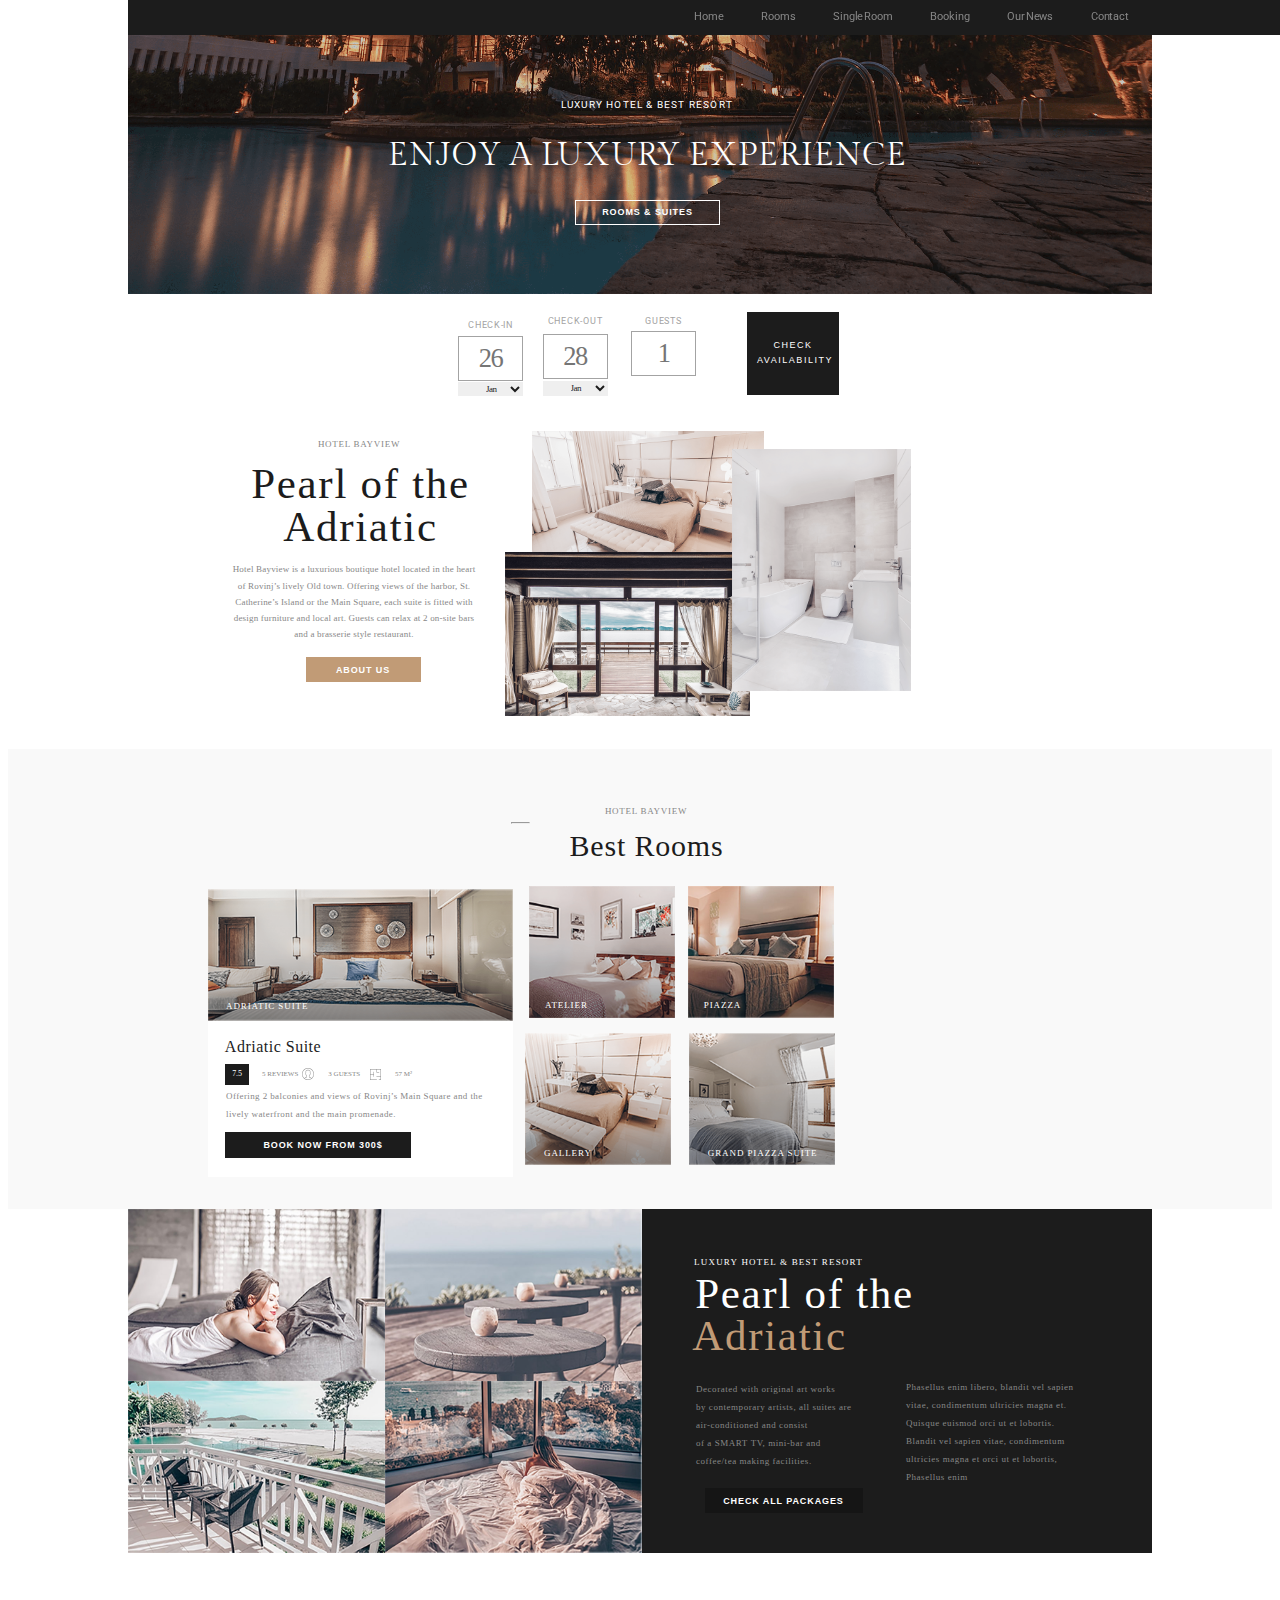
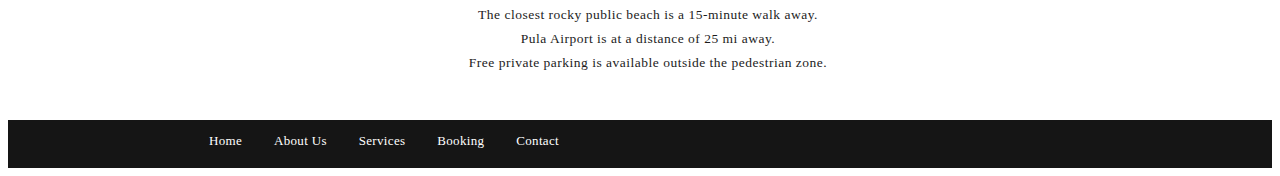
==== commit e3634f3f: "Add script" ====
--- a/index.html
+++ b/index.html
@@ -6,16 +6,19 @@
 	<link href="https://fonts.googleapis.com/css2?family=Gilda+Display&display=swap" rel="stylesheet"> 
 	<link rel="stylesheet" href="normalize.css">
 	<link rel="stylesheet" href="main.css">
-	</head>
+</head>
 
 <body>
 	<div class="wrapper">
-		<header class="header">
+		<header id="header" class="header header__mobile">
 			<div class="container">
-				<img src="images/luxury-hotel.svg" class="header__logo">
-				<img src="images/icons/menu.svg" class="header__menu">
+				<a href="index.html"><img src="images/luxury-hotel.svg" class="header__logo"></a>
+				
 				<nav>
-					<ul class="container header__links">
+					<img src="images/icons/menu.svg" class="header__menu" onclick="changeNav()">
+					<img src="images/icons/close.svg" class="header__close" onclick="changeNav()">
+				
+					<ul class="container header__links header__links_mobile">
 						<li><a href="index.html" class="header__links_link">Home</a></li>
 						<li><a href="list.html" class="header__links_link">Rooms</a></li>
 						<li><a href="room.html" class="header__links_link">Single Room</a></li>
@@ -25,7 +28,6 @@
 					</ul>
 				</nav>
 			</div>
-
 		</header>
 
 		<main>
@@ -33,7 +35,7 @@
 				<div class="main__container">
 					<h3 class="main__subtitle">LUXURY HOTEL & BEST RESORT</h3> 
 					<h1 class="main__title">ENJOY A LUXURY EXPERIENCE</h1>
-					<button class="main__button"><a href="list.html" class="button__link">ROOMS & SUITES</a></button>
+					<a href="list.html" class="button__link"><button class="main__button">ROOMS & SUITES</button></a>
 				</div>
 				<form class="formContainer">
 					<div class="formContainer__inputs">
@@ -81,135 +83,138 @@
 							<input type="text" placeholder="1" class="formContainer__inputs_input">
 						</div>
 					</div>
-					<button class="form__button"><a href="list.html" class="button__link">CHECK AVAILABILITY</a></button>
+					<a href="list.html" class="button__link"><button class="form__button">CHECK AVAILABILITY</button></a>
 				</form>
-			</section>
-
-			<section class="about">
-				<div class="about__text">
-					<h3 class="about__subtitle about__subtitle_position">HOTEL BAYVIEW</h3>
-					<h2 class="subtitle">Pearl of the Adriatic</h2>
-					<p class="about__description">
-						Hotel Bayview is&nbsp;a&nbsp;luxurious boutique hotel located in&nbsp;the heart of&nbsp;Rovinj&rsquo;s lively Old town. Offering views of&nbsp;the harbor, St. Catherine&rsquo;s Island or&nbsp;the Main Square, each suite is&nbsp;fitted with design furniture and local art. Guests can relax at&nbsp;2&nbsp;on-site bars and a&nbsp;brasserie style restaurant.
+			</div>
+		</section>
+
+		<section class="about">
+			<div class="about__text">
+				<h3 class="about__subtitle about__subtitle_position">HOTEL BAYVIEW</h3>
+				<h2 class="subtitle">Pearl of the Adriatic</h2>
+				<p class="about__description">
+					Hotel Bayview is&nbsp;a&nbsp;luxurious boutique hotel located in&nbsp;the heart of&nbsp;Rovinj&rsquo;s lively Old town. Offering views of&nbsp;the harbor, St. Catherine&rsquo;s Island or&nbsp;the Main Square, each suite is&nbsp;fitted with design furniture and local art. Guests can relax at&nbsp;2&nbsp;on-site bars and a&nbsp;brasserie style restaurant.
+				</p>
+				<button class="about__button">ABOUT US</button>
+			</div>
+			<ul class="about__images">
+				<li>
+					<img src="images/rooms/window.png" class="about__images_window">
+				</li>
+				<li>
+					<img src="images/rooms/bedroom.png" class="about__images_bedroom">
+				</li>
+				<li>
+					<img src="images/rooms/bathroom.png" class="about__images_bathroom">
+				</li>
+			</ul>
+
+		</section>
+
+		<section class="suite">
+			<h3 class="about__subtitle suite__hotel">HOTEL BAYVIEW</h3>
+			<hr class="suite__line">
+			<h2 class="subtitle__rooms">Best Rooms</h2>
+			<div class="suite__container">
+				<div class="suite__container_adriatic">
+					<img src="images/rooms/adriatic-suite.png" class="suite__adriatic">
+					<h4 class="suite__adriatic_name">Adriatic Suite</h4>
+					<a href="room.html" class="suite__subtitle_link"><h4 class="suite__subtitle suite__subtitle_size">Adriatic Suite</h4></a>
+					
+					<table cellspacing="12" class="table">
+						<tr>
+							<td class="suite__description_7">7.5</td>
+							<td class="suite__description_reviews">5 Reviews</td>
+							<td><img src="images/icons/user.svg" class="suite__description_user"></td>
+							<td class="suite__description_reviews">3 guests</td>
+							<td><img src="images/icons/plan.svg" class="suite__description_plan"></td>
+							<td class="suite__description_reviews">57 m²</td>
+						</tr>
+					</table>
+
+
+					<p class="suite__text">
+						Offering 2&nbsp;balconies and views of&nbsp;Rovinj&rsquo;s Main Square and the lively waterfront and the main promenade.
 					</p>
-					<button class="about__button">ABOUT US</button>
-				</div>
-				<ul class="about__images">
-					<li>
-						<img src="images/rooms/window.png" class="about__images_window">
-					</li>
-					<li>
-						<img src="images/rooms/bedroom.png" class="about__images_bedroom">
-					</li>
-					<li>
-						<img src="images/rooms/bathroom.png" class="about__images_bathroom">
-					</li>
-				</ul>
-
-			</section>
-
-			<section class="suite">
-				<h3 class="about__subtitle suite__hotel">HOTEL BAYVIEW</h3>
-				<hr class="suite__line">
-				<h2 class="subtitle__rooms">Best Rooms</h2>
-				<div class="suite__container">
-					<div class="suite__container_adriatic">
-						<img src="images/rooms/adriatic-suite.png" class="suite__adriatic">
-						<h4 class="suite__adriatic_name">Adriatic Suite</h4>
-						<a href="room.html" class="suite__subtitle_link"><h4 class="suite__subtitle suite__subtitle_size">Adriatic Suite</h4></a>
-						
-						<table cellspacing="12" class="table">
-							<tr>
-								<td class="suite__description_7">7.5</td>
-								<td class="suite__description_reviews">5 Reviews</td>
-								<td><img src="images/icons/user.svg" class="suite__description_user"></td>
-								<td class="suite__description_reviews">3 guests</td>
-								<td><img src="images/icons/plan.svg" class="suite__description_plan"></td>
-								<td class="suite__description_reviews">57 m²</td>
-							</tr>
-						</table>
-
-
-						<p class="suite__text">
-							Offering 2&nbsp;balconies and views of&nbsp;Rovinj&rsquo;s Main Square and the lively waterfront and the main promenade.
-						</p>
-						<button class="suite__button">BOOK NOW FROM 300$</button>
-					</div>
-					<div>
-						<ul class="suite__images">
-							<li> <img src="images/rooms/atelier.png" class="suite__images_image suite__images_atelier"></li>
-							<h4 class="suite__name suite__adriatic_name suite__atelier_name">Atelier</h4>
-							<li><img src="images/rooms/piazza.jpg" class="suite__images_image suite__images_piazza suite__images_atelier"></li>
-							<h4 class="suite__name suite__name_piazza">Piazza</h4>
-						</ul>
-						<ul class="suite__images">
-							<li> <img src="images/rooms/gallery.png" class="suite__images_image suite__images_grand"></li>
-							<h4 class="suite__name_gallery suite__adriatic_name">Gallery</h4>
-							<li><img src="images/rooms/grand-piazza-suite.png" class="suite__images_image suite__images_grand"></li>
-							<h4 class="suite__name_gallery suite__name_piazza">Grand Piazza Suite</h4>
-						</ul>
-					</div>
-				</div>
-			</section>
-
-			<section class="gallery">
-				<div class="gallery__container">
-					<div class="gallery__container_images">
-						<ul class="gallery__images">
-							<li> <img src="images/rooms/woman.jpg" class="gallery__images_foto"></li>
-							<li><img src="images/rooms/table.jpg" class="gallery__images_foto"></li>
-						</ul>	
-						<ul class="gallery__images gallery__images_mobile">
-							<li> <img src="images/rooms/balcon.jpg" class="gallery__images_foto"></li>
-							<li><img src="images/rooms/lady.jpg" class="gallery__images_foto"></li>
-						</ul>
-					</div>
-					<div class="gallery__container_text">
-						<h3 class="about__subtitle gallery__subtitle">LUXURY HOTEL & BEST RESORT</h3>
-						<div class="gallery__subtitle_container">
+					<a href="room.html"><button class="suite__button">BOOK NOW FROM 300$</button></a>
+				</div>
+				<div>
+					<ul class="suite__images">
+						<li> <img src="images/rooms/atelier.png" class="suite__images_image suite__images_atelier"></li>
+						<h4 class="suite__name suite__adriatic_name suite__atelier_name">Atelier</h4>
+						<li><img src="images/rooms/piazza.jpg" class="suite__images_image suite__images_piazza suite__images_atelier"></li>
+						<h4 class="suite__name suite__name_piazza">Piazza</h4>
+					</ul>
+					<ul class="suite__images">
+						<li> <img src="images/rooms/gallery.png" class="suite__images_image suite__images_grand"></li>
+						<h4 class="suite__name_gallery suite__adriatic_name">Gallery</h4>
+						<li><img src="images/rooms/grand-piazza-suite.png" class="suite__images_image suite__images_grand"></li>
+						<h4 class="suite__name_gallery suite__name_piazza">Grand Piazza Suite</h4>
+					</ul>
+				</div>
+			</div>
+		</section>
+
+		<section class="gallery">
+			<div class="gallery__container">
+				<div class="gallery__container_images">
+					<ul class="gallery__images">
+						<li> <img src="images/rooms/woman.jpg" class="gallery__images_foto"></li>
+						<li><img src="images/rooms/table.jpg" class="gallery__images_foto"></li>
+					</ul>	
+					<ul class="gallery__images gallery__images_mobile">
+						<li> <img src="images/rooms/balcon.jpg" class="gallery__images_foto"></li>
+						<li><img src="images/rooms/lady.jpg" class="gallery__images_foto"></li>
+					</ul>
+				</div>
+				<div class="gallery__container_text">
+					<h3 class="about__subtitle gallery__subtitle">LUXURY HOTEL & BEST RESORT</h3>
+					<div class="gallery__subtitle_container">
 						<h2 class="subtitle gallery__subtitle_white">Pearl of the </h2>
 						<h2 class="subtitle gallery__subtitle_broun">Adriatic</h2>
-						</div>
-
-						<table cellspacing="" class="gallery_text">
-							<tr>
-								<td class="gallery_text1">Decorated with original art works by&nbsp;contemporary artists, all suites are air-conditioned and consist of&nbsp;a&nbsp;SMART&nbsp;TV, mini-bar and coffee/tea making facilities.</td>
-								<td class="gallery_text2">Phasellus enim libero, blandit vel sapien vitae, condimentum ultricies magna&nbsp;et. Quisque euismod orci ut&nbsp;et&nbsp;lobortis. Blandit vel sapien vitae, condimentum ultricies magna et&nbsp;orci ut&nbsp;et&nbsp;lobortis, Phasellus enim</td>
-								
-							</tr>
-						</table>
-						<p class="gallery_text_mobile">Decorated with original art works by&nbsp;contemporary artists, all suites are air-conditioned and consist of&nbsp;a&nbsp;SMART&nbsp;TV, mini-bar and coffee/tea making facilities.
-						Phasellus enim libero, blandit vel sapien vitae, condimentum ultricies magna&nbsp;et. Quisque euismod orci ut&nbsp;et&nbsp;lobortis. Blandit vel sapien vitae, condimentum ultricies magna et&nbsp;orci ut&nbsp;et&nbsp;lobortis, Phasellus enim</p>
-						
-						<button class="gallery__button">CHECK ALL PACKAGES</button>
 					</div>
-				</div>
-			</section>
-
-			<section class="pluses">
-				<div class="pluses__container">
-					<div class="pluses__text">
-						The closest rocky public beach is a 15-minute walk away.
-					</div>
-					<div class="pluses__text">
-						Pula Airport is at a distance of 25 mi away. 
-					</div>
-					<div class="pluses__text">
-						Free private parking is available outside the pedestrian zone.
-					</div>
-				</div>
-			</section>
-
-		</main>
-		<footer class="footer">
-			<ul class="footer__links">
-				<li><a href="index.html" class="footer__links_link">Home</a></li>
-				<li><a href="" class="footer__links_link">About Us</a></li>
-				<li><a href="" class="footer__links_link">Services</a></li>
-				<li><a href="" class="footer__links_link">Booking</a></li>
-				<li><a href="" class="footer__links_link">Contact</a></li>
-			</ul>
-		</footer>
-	</div>
+
+					<table cellspacing="" class="gallery_text">
+						<tr>
+							<td class="gallery_text1">Decorated with original art works by&nbsp;contemporary artists, all suites are air-conditioned and consist of&nbsp;a&nbsp;SMART&nbsp;TV, mini-bar and coffee/tea making facilities.</td>
+							<td class="gallery_text2">Phasellus enim libero, blandit vel sapien vitae, condimentum ultricies magna&nbsp;et. Quisque euismod orci ut&nbsp;et&nbsp;lobortis. Blandit vel sapien vitae, condimentum ultricies magna et&nbsp;orci ut&nbsp;et&nbsp;lobortis, Phasellus enim</td>
+							
+						</tr>
+					</table>
+					<p class="gallery_text_mobile">Decorated with original art works by&nbsp;contemporary artists, all suites are air-conditioned and consist of&nbsp;a&nbsp;SMART&nbsp;TV, mini-bar and coffee/tea making facilities.
+					Phasellus enim libero, blandit vel sapien vitae, condimentum ultricies magna&nbsp;et. Quisque euismod orci ut&nbsp;et&nbsp;lobortis. Blandit vel sapien vitae, condimentum ultricies magna et&nbsp;orci ut&nbsp;et&nbsp;lobortis, Phasellus enim</p>
+					
+					<button class="gallery__button">CHECK ALL PACKAGES</button>
+				</div>
+			</div>
+		</section>
+
+		<section class="pluses">
+			<div class="pluses__container">
+				<div class="pluses__text">
+					The closest rocky public beach is a 15-minute walk away.
+				</div>
+				<div class="pluses__text">
+					Pula Airport is at a distance of 25 mi away. 
+				</div>
+				<div class="pluses__text">
+					Free private parking is available outside the pedestrian zone.
+				</div>
+			</div>
+		</section>
+
+	</main>
+	<footer class="footer">
+		<ul class="footer__links">
+			<li><a href="index.html" class="footer__links_link">Home</a></li>
+			<li><a href="" class="footer__links_link">About Us</a></li>
+			<li><a href="" class="footer__links_link">Services</a></li>
+			<li><a href="" class="footer__links_link">Booking</a></li>
+			<li><a href="" class="footer__links_link">Contact</a></li>
+		</ul>
+	</footer>
+</div>
+
+<script src="script.js"></script>
 </body>
 </html>--- a/main.css
+++ b/main.css
@@ -1,15 +1,3 @@
-
-@keyframes linksAnimation{
-	0%{
-		color: #878787;
-		text-decoration: none;
-	}
-	100%{
-		color: #ffffff;
-		text-decoration: underline;
-	}
-}
-
 
 @media screen and (min-width: 1440px) {
 .wrapper {
@@ -17,15 +5,20 @@
 
 .wrapper {
 	min-width: 640px;
+	max-width: 1440px;
 	margin: 0 auto;
 	font-family: 'Roboto', sans-serif;
+	position: relative;
+    top: -72px;
 }
 
 .header {
-	background-color: #1c1c1c;
-	height: 51px;
-	position: relative;
-	z-index: 1;
+	height: 46px;
+	position: fixed;
+    z-index: 9;
+    background-color: #1c1c1c;
+    top: -1px;
+    width: 1440px;
 }
 
 .container {
@@ -36,18 +29,21 @@
 .header__logo {
 	width: 170px;
 	height: 20px;
-	margin: 15px 10px 15px 340px;
-	padding-left: 174px;
+	margin: 15px 0px 15px 281px;
 }
 
 .header__menu {
+	display: none;
+}
+
+.header__close {
 	display: none;
 }
 
 .header__links {
 	list-style: none;
 	width: 450px;
-	margin: 12px 508px 0px 0px;
+	margin: 13px 276px 0px 0px;
 	padding: 0px 5px 0px 0px;
 }
 
@@ -57,23 +53,38 @@
 	font-size: 10.5px;
 	font-weight: normal;
 	line-height: 1.95;
-	letter-spacing: 1.89px;
-	word-spacing: -9px;
+	letter-spacing: 1.4px;
+    word-spacing: -2px;
+    padding-bottom: 3px;
+    transition: color 2s, border-bottom 2s;
 }
 
 .header__links_link:hover{
-	animation: linksAnimation 2s 1 ease-in-out;
+	color: #ffffff;
+	border-bottom: solid 1px #878787;
 	cursor: pointer;
 }
 
 .main {
-	background-image: url("images/background/main_background.jpg");
+	background-image: url("images/background/main-background.png");
 	background-size: cover;
 	background-repeat: no-repeat;
+	background-position: bottom;
 	position: relative;
-	height: 577px;
-	top: -390px;
+	text-align: center;
+	height: 247px;
+    z-index: 0;
 	padding: 0px 0px 380px 0px;
+}
+
+.main::before {
+	content:"";
+	background-image: linear-gradient(to top, #1c1c1c, #1c1c1c);
+	width: 100%;
+	height: 51px;
+	display: block;
+	z-index: 1;
+    position: absolute;
 }
 
 .main__container{
@@ -86,7 +97,8 @@
 	font-weight: normal;
 	line-height: 2.28;
 	letter-spacing: 1.1px;
-	padding: 453px 0px 15px 0px;
+	margin-top: 72px;
+	padding-top: 122px;
 }
 
 .main__title {
@@ -96,9 +108,9 @@
 	font-weight: normal;
 	line-height: 1.28;
 	letter-spacing: 1.6px;
-	max-width: 470px;
+	max-width: 500px;
 	margin: 0 auto;
-	padding-top: 2px;
+	padding-top: 18px;
 }
 
 .main__button {
@@ -112,22 +124,30 @@
 	line-height: 2.41;
 	letter-spacing: 0.85px;
 	margin: 35px 0px 92px 0px;
+	transition: background-color 2s, color 2s;
 }
 
 .main__button:hover{
 	cursor: pointer;
+	background-color: #ffffff;
+	color: #1c1c1c;
+}
+
+.main__button:focus{
+	outline: none;
 }
 
 .button__link {
 	text-decoration: none;
 	color: #ffffff;
+	transition: color 2s;
 }
 
 .formContainer {
 	display: flex;
 	justify-content: space-between;
 	width: 449px;
-    margin-left: 683px;
+   	margin-left: 451px;
 }
 
 .formContainer__inputs {
@@ -145,7 +165,7 @@
 }
 
 .form__checkin {
-	margin: 15px -60px 0px 55px;
+	margin: 19px -60px 0px 55px;
 }
 
 
@@ -160,6 +180,10 @@
 	border: none;
 }
 
+.formContainer__inputs_input:focus{
+	outline: none;
+}
+
 .formContainer__select {
 	font-family: GildaDisplay;
 	font-size: 9px;
@@ -168,6 +192,10 @@
 	letter-spacing: -0.54px;
 	color: #1c1c1c;
 	border: none;
+}
+
+.formContainer__select:focus{
+	outline: none;
 }
 
 .form__checkout {
@@ -183,22 +211,31 @@
 	width: 135px;
 	height: 100px;
 	border: none;
+	color: #ffffff;
 	font-size: 9px;
 	line-height: 1.72;
 	letter-spacing: 1.53px;
 	text-align: center;
 	padding: 0px 10px 0px 10px;
 	margin: 0px -90px 0px 0px;
+	transition: background-color 2s, border-bottom 2s;
 }
 
 .form__button:hover{
 	cursor: pointer;
+	background-color: transparent;
+	border: solid 1.5px #ffffff;
+}
+
+.form__button:focus{
+	outline: none;
 }
 
 .about{
 	display: flex;
-	height: 500px;
-	margin: -391px 0px -60px 232px;
+	height: 425px;
+	margin-top: -53px;
+    margin-left: 233px;
 }
 
 .about__text {
@@ -215,7 +252,7 @@
 }
 
 .about__subtitle_position {
-	margin: 10px 45px 0px 0px;
+	margin: -9px 45px 0px 0px;
 }
 
 .subtitle {
@@ -226,7 +263,7 @@
 	color: #1c1c1c;
 	height: 107px;
 	width: 303px;
-	margin: 15px -110px 0px 17px;
+	margin: 12px -110px 0px 17px;
 	letter-spacing: 2.2px;
 }
 
@@ -238,7 +275,7 @@
 	color: #878787;
 	width: 360px;
 	height: 90px;
-	margin: 30px 0px 0px -25px;
+	margin: 30px 0px 0px -35px;
 }
 
 .about__button {
@@ -251,17 +288,25 @@
 	line-height: 2.4;
 	letter-spacing: 0.85px;
 	color: #ffffff;
-	margin: 35px 0px 0px 0px;
+	margin: 35px -11px 0px 0px;
+	transition: background-color 2s, border 2s, color 2s;
 }
 
 .about__button:hover{
 	cursor: pointer;
+	background-color: transparent;
+	border: solid 1.5px #c19b76;
+	color: #c19b76;
+}
+
+.about__button:focus{
+	outline: none;
 }
 
 .about__images {
 	list-style: none;
 	display: flex;
-	margin: 70px 0px 0px 0px;
+	margin: 50px 0px 0px 8px;
 }
 
 .about__images_window {
@@ -292,13 +337,13 @@
 
 .suite {
 	background-color: #f9f9f9;
-	height: 624px;  
+	height: 620px;  
 }
 
 .suite__hotel {
 	text-align: center;
 	margin: 59px -3px 0px 0px;
-	padding: 58px 0px 0px 0px;
+	padding: 55px 0px 0px 0px;
 }
 
 .suite__line {
@@ -431,10 +476,16 @@
 	border: none;
 	margin: 17px 0px 0px 23px;
     padding-left: 16px;
+    transition: background-color 2s;
 }
 
 .suite__button:hover{
 	cursor: pointer;
+	background-color: #c19b76;
+}
+
+.suite__button:focus{
+	outline: none;
 }
 
 .suite__images{
@@ -586,10 +637,17 @@
 	color: #ffffff;
 	border: none;
 	margin: 32px 400px 0px 0px;
+	transition: background-color 2s, color 2s;
 }
 
 .gallery__button:hover{
 	cursor: pointer;
+	background-color: #ffffff;
+	color: #c19b76;
+}
+
+.gallery__button:focus{
+	outline: none;
 }
 
 .pluses {
@@ -635,6 +693,14 @@
 	letter-spacing: 2px;
 	color: #ffffff;
 	text-decoration: none;
+	padding-bottom: 3px;
+	transition: color 2s, border-bottom 2s;
+}
+
+.footer__links_link:hover{
+	color: #ffffff;
+	border-bottom: solid 1px #878787;
+	cursor: pointer;
 }
 
 
@@ -650,13 +716,13 @@
 	.header__logo {
 		height: 14px;
 		width: 119px;
-		margin-top: 10px;
-		margin-left: 27px;
+		margin-top: 11px;
+    	margin-left: 200px;
 	}
 
 	.header__links {
 		width: 435px;
-		margin: 6px 19px 0px 0px;
+		margin: 6px 434px 0px 0px;
 		word-spacing: 10px;
 	}
 
@@ -667,21 +733,24 @@
 	}
 
 	.main {
-		height: 270px;
+		height: 318px;
+    	padding-bottom: 0px;
 	}
 
 	.main__subtitle {
 		font-size: 10px;
 		line-height: 1.45;
 		letter-spacing: 1.2px;
-		margin-top: -1px;
+		margin-top: 48px;
+    	margin-left: 14px;
+    	margin-bottom: 26px;
 	}
 
 	.main__title {
 		font-size: 32px;
 		line-height: 1;
 		letter-spacing: 0.9px;
-		margin-left: 264px;
+		margin-left: 260px;
 		white-space: nowrap;
     	padding-top: 0px;
 	}
@@ -694,13 +763,14 @@
 		line-height: 1.61;
 		letter-spacing: 0.9px;
 		margin-top: 29px;
-   		margin-right: 0px;
+   		margin-right: -15px;
 	}
 
 	.formContainer {
  		width: 397px;
     	margin-left: 250px;
     	justify-content: space-between;
+    	margin-top: -2px;
 	}
 
 	.formContainer__inputs{
@@ -743,12 +813,18 @@
 	.form__button {
 		width: 92px;
 		height: 83px;
-		margin-top: -7px;
+		margin-top: -3px;
 		margin-right: -64px;
+		transition: border 2s, color 2s;
+	}
+
+	.form__button:hover {
+		border: solid 1px #151515;
+		color: #151515;
 	}
 
 	.about{
-		height: 475px;
+		height: 440px;
 		margin-left: 0px;
 	}
 
@@ -760,7 +836,7 @@
 
 	.about__subtitle_position {
 		letter-spacing: 0.7px;
-    	margin-top: 62px;
+    	margin-top: 44px;
     	margin-left: -50px;
 	}
 
@@ -792,7 +868,7 @@
 	}
 
 	.about__images {
-		margin: 77px 0px 0px -15px;
+		margin: 60px 0px 0px -15px;
 	}
 
 	.about__images_window {
@@ -821,7 +897,7 @@
 
 	.suite__hotel {
 		letter-spacing: 0.7px;
-		margin: 36px 5px 0px 0px;
+		margin: -4px -12px 0px 0px;
 	}
 
 	.suite__line {
@@ -834,7 +910,7 @@
 		font-size: 30px;
 		line-height: 1.43;
 		letter-spacing: normal;
-		margin: 1px 2px 0px 0px;
+		margin: 1px -13px 0px 0px;
 		letter-spacing: 0.8px;
 	}
 
@@ -985,8 +1061,8 @@
 	}
 
 	.gallery__subtitle {
-		letter-spacing: 1.1px;
-		margin: 49px 232px 0px 0px;
+		letter-spacing: 1.2px;
+    	margin: 46px 237px 0px 0px;
 	}
 
 	.gallery__subtitle_white {
@@ -1033,11 +1109,11 @@
 	}
 
 	.pluses {
-		height: 154px;
+		height: 151px;
 	}
 
 	.pluses__container {
-    	padding: 54px 0px 0px 0px;
+    	padding: 50px 0px 0px 16px;
 	}
 
 	.pluses__text {
@@ -1052,7 +1128,7 @@
 
 	.footer__links {
 		width: 350px;
-		padding: 14px 0px 0px 201px;
+		padding: 11px 0px 0px 201px;
 	}
 
 	.footer__links_link {
@@ -1063,23 +1139,53 @@
 }
 
 
-@media screen and (min-width: 640px) and (max-width: 1023px) {
+@media screen and (max-width: 1023px) {
 
 	.wrapper {
 		max-width: 640px;
 	}
 
+
 	.header {
 		height: 34px;
+		max-width: 640px;
+	}
+
+	.header .header__links_mobile{
+		display: none;
+	}
+
+	.header .header__menu {
+		display: block;
+	}
+
+	.header .header__close {
+		display: none;
+	}
+
+	.header__mobile {
+		height: 335px;
+	}
+
+	.header__mobile .header__close {
+		display: block;
+	}
+
+	.header__mobile .header__menu {
+		display: none;
+	}
+
+	.header__mobile .header__links_mobile{
+		display: block;
 	}
 
 	.header__logo {
 		width: 171px;
     	height: 19px;
-    	margin: 10px 17px 15px -128px;
-	}
-
-	.header__links, .main__subtitle, .suite__subtitle, .table, .suite__text,.suite__button, .suite__images_grand, .suite__name_piazza, .suite__name_grand {
+    	margin: 12px 0px 15px 47px;
+	}
+
+	.main__subtitle, .suite__subtitle, .table, .suite__text,.suite__button, .suite__images_grand, .suite__name_piazza, .suite__name_grand {
 		display: none;
 	}
 
@@ -1088,11 +1194,72 @@
 		width: 24px;
 		height: 20px;
     	margin-top: 10px;
-    	margin-left: 267px;
+    	margin-right: 56px;
+    }
+
+    .header__menu:hover {
+    	cursor: pointer;
+    }
+
+    .header__close {
+		display: block;
+		width: 19px;
+		height: 19px;
+		margin-right: 59px;
+    	margin-top: 9px;
+	}
+
+	.header__close:hover {
+    	cursor: pointer;
+    }
+
+    .header__links_mobile {
+		position: absolute;
+    	left: 504px;
+    	top: 30px;
+    	flex-direction: column;
+    	width: 300px;
+    	text-align: right;
+    	margin-right: -305px;
+    	margin-left: -221px;
+    	height: 242px;
+   	}
+
+	.header__links_link {
+		color: #ffffff;
+    	font-size: 14px;
+    	font-weight: normal;
+        letter-spacing: 0.3px;
+    	text-transform: uppercase;
+    	line-height: 2.7;
+    	transition: color 0.1s, font-weight 0.1s, font-size 0.1s, font-size 0.1s;
+   	}
+
+   	.header__links_link:hover {
+   		border-bottom: none;
+   		color: #c19b76;
+   		font-weight: bold;
+   		font-size: 16px;
+   	}
+
+   	.header__links_link:after {
+   		content:"";
+   		border-bottom: solid 1px #c19b76;
+   		width: 195px;
+   		display: block;
+   		height: 3px;
+       	margin-left: 105px;
+       	transition: border-bottom 2s;
+   	}
+
+   	.header__links_link:hover:after {
+		border-bottom: solid 1px #ffffff;
+		cursor: pointer;
 	}
 
 	.main {
-		height: 211px;
+		height: 304px;
+    	padding-bottom: 0px;
 	}
 
 	.main__container {
@@ -1102,9 +1269,11 @@
 	.main__title {
 		font-size: 32px;
 		line-height: 1.41;
-		padding-top: 410px;
-    	letter-spacing: 1px;
-    	margin-left: 84px;
+		letter-spacing: 1px;
+    	margin-top: 4px;
+    	width: 490px;
+    	box-sizing: border-box;
+    	padding-top: 123px;
 	}
 
 	.main__button {
@@ -1121,11 +1290,10 @@
 	.formContainer {
 		margin-left: 29px;
 		display: block;
-		margin-top: -55px;
 		border: solid 1px #a3a3a3;
 		width: 526px;
 		margin: 0 auto;
-    	margin-top: -46px;
+    	margin-top: -43px;
 	}
 
 	.formContainer__inputs {
@@ -1190,6 +1358,14 @@
 		font-size: 22px;
 		line-height: 0.39;
 		letter-spacing: 3.2px;
+		margin-left: -90px;
+    	box-sizing: border-box;
+    	padding-left: 14px;
+	}
+
+	.form__button:hover {
+		border: solid 1px #151515;
+		color: #151515;
 	}
 
 	.about {
@@ -1205,9 +1381,10 @@
 	}
 
 	.about__subtitle_position {
-	    letter-spacing: 1.5px;
-	    padding-top: 45px;
-        margin-left: -104px;
+	    letter-spacing: 1.2px;
+    	margin-top: 440px;
+    	margin-left: -90px;
+    	margin-bottom: 36px;
 	}
     
 
@@ -1218,9 +1395,9 @@
 	}
 
 	.subtitle { 
-		letter-spacing: 1.7px;
+		letter-spacing: 1.5px;
     	white-space: nowrap;
-    	margin-top: 35px;
+    	
 	}
 
 	.about__description {
@@ -1228,9 +1405,9 @@
 		height: 274px;
 		font-size: 22px;
 		line-height: 1.64;
-		letter-spacing: 1.32px;
+		letter-spacing: 1.6px;
 		margin-top: -50px;
-    	margin-left: -34px;
+    	margin-left: -43px;
 	}
 
 	.about__button {
@@ -1240,52 +1417,58 @@
 		line-height: 0.5;
 		letter-spacing: 1.8px;
 		margin-top: 50px;
-    	margin-left: -153px;
-	}
+    	margin-left: -150px;
+    	box-sizing: border-box;
+        padding-top: 6px;
+    	padding-right: 14px;
+	}
+
 
 	.about__images {
-        margin: -111px 0px 0px 164px;
+        margin: 46px 0px 0px 165px;
     }
 
 	.about__images_window {
 		width: 298px;
 		height: 198px;
+		bottom: -21px;
+    	left: -4px;
 	}
 
 	.about__images_bedroom {
 		width: 280px;
 		height: 187px;
 		left: -71px;
-    	top: 233px;
+    	top: 77px;
 	}
 
 	.about__images_bathroom {
 		width: 213px;
 		height: 286px;
 		left: -154px;
-    	top: 117px;
+    	top: -39px;
 	}
 
 	.suite {
 		height: 810px;
 	}
 
-
 	.suite__hotel {
-		margin-top: 4px;
-    	margin-left: -2px;
-    	letter-spacing: 1.6px;
+		margin-top: 0px;
+    	margin-left: 8px;
+    	letter-spacing: 1.2px;
+    	padding-top: 18px;
 	}
 
 	.subtitle__rooms {
 		margin-top: 12px;
-    	margin-left: -1px;
+    	margin-left: 11px;
 		letter-spacing: 1px;
 	}
 
 	.suite__container {
 		display: block;
-		margin-left: 276px;
+		margin-left: 274px;
 	 }
 
 
@@ -1312,7 +1495,6 @@
 	.suite__adriatic {
 		margin-left: -433px;
 		margin-top: 21px;
-		
 	}
 
 	.suite__adriatic_name {
@@ -1343,7 +1525,7 @@
 	}
 
 	.gallery {
-    	height: 713px;
+    	height: 670px;
     	background-color: #1c1c1c;
     }
 
@@ -1357,6 +1539,7 @@
     	display: flex;
     	justify-content: space-between;
     	margin-left: 122px;
+    	margin-top: -40px;
 	}
 
 	.gallery__images {  
@@ -1379,10 +1562,10 @@
 	.gallery__subtitle {
 		font-size: 18px;
 		line-height: 0.5;
-		letter-spacing: 0.1px;
+		letter-spacing: 0.4px;
 		width: 640px;
-		margin-top: 93px;
-    	margin-left: -46px;
+		margin-top: 52px;
+    	margin-left: -49px;
 	}
 
 	.gallery__subtitle_container {
@@ -1411,11 +1594,11 @@
     	font-size: 22px;
     	font-weight: 300;
   		line-height: 1.64;
-  		letter-spacing: 1.32px;
-  		color: #878787;
-		width: 440px;
-		margin-top: -49px;
-    	margin-left: 31px;
+  		letter-spacing: 1.4px;
+    	color: #878787;
+    	width: 415px;
+    	margin-top: -49px;
+    	margin-left: 59px;
     }
 
     .gallery__button {
@@ -1427,6 +1610,8 @@
     	letter-spacing: 1.8px;
     	margin-top: -17px;
     	margin-left: 106px;
+    	box-sizing: border-box;
+    	padding-top: 4px;
     }
 
     .pluses {
@@ -1441,8 +1626,8 @@
 	}
 
 	.pluses__container {
-    	padding-top: 15px;
-        margin-left: 45px;
+    	padding-top: 18px;
+    	margin-left: 53px;
         word-spacing: 3px;
 	}
 
@@ -1464,4 +1649,4 @@
         word-spacing: 3px;
 	}
     
-}+}
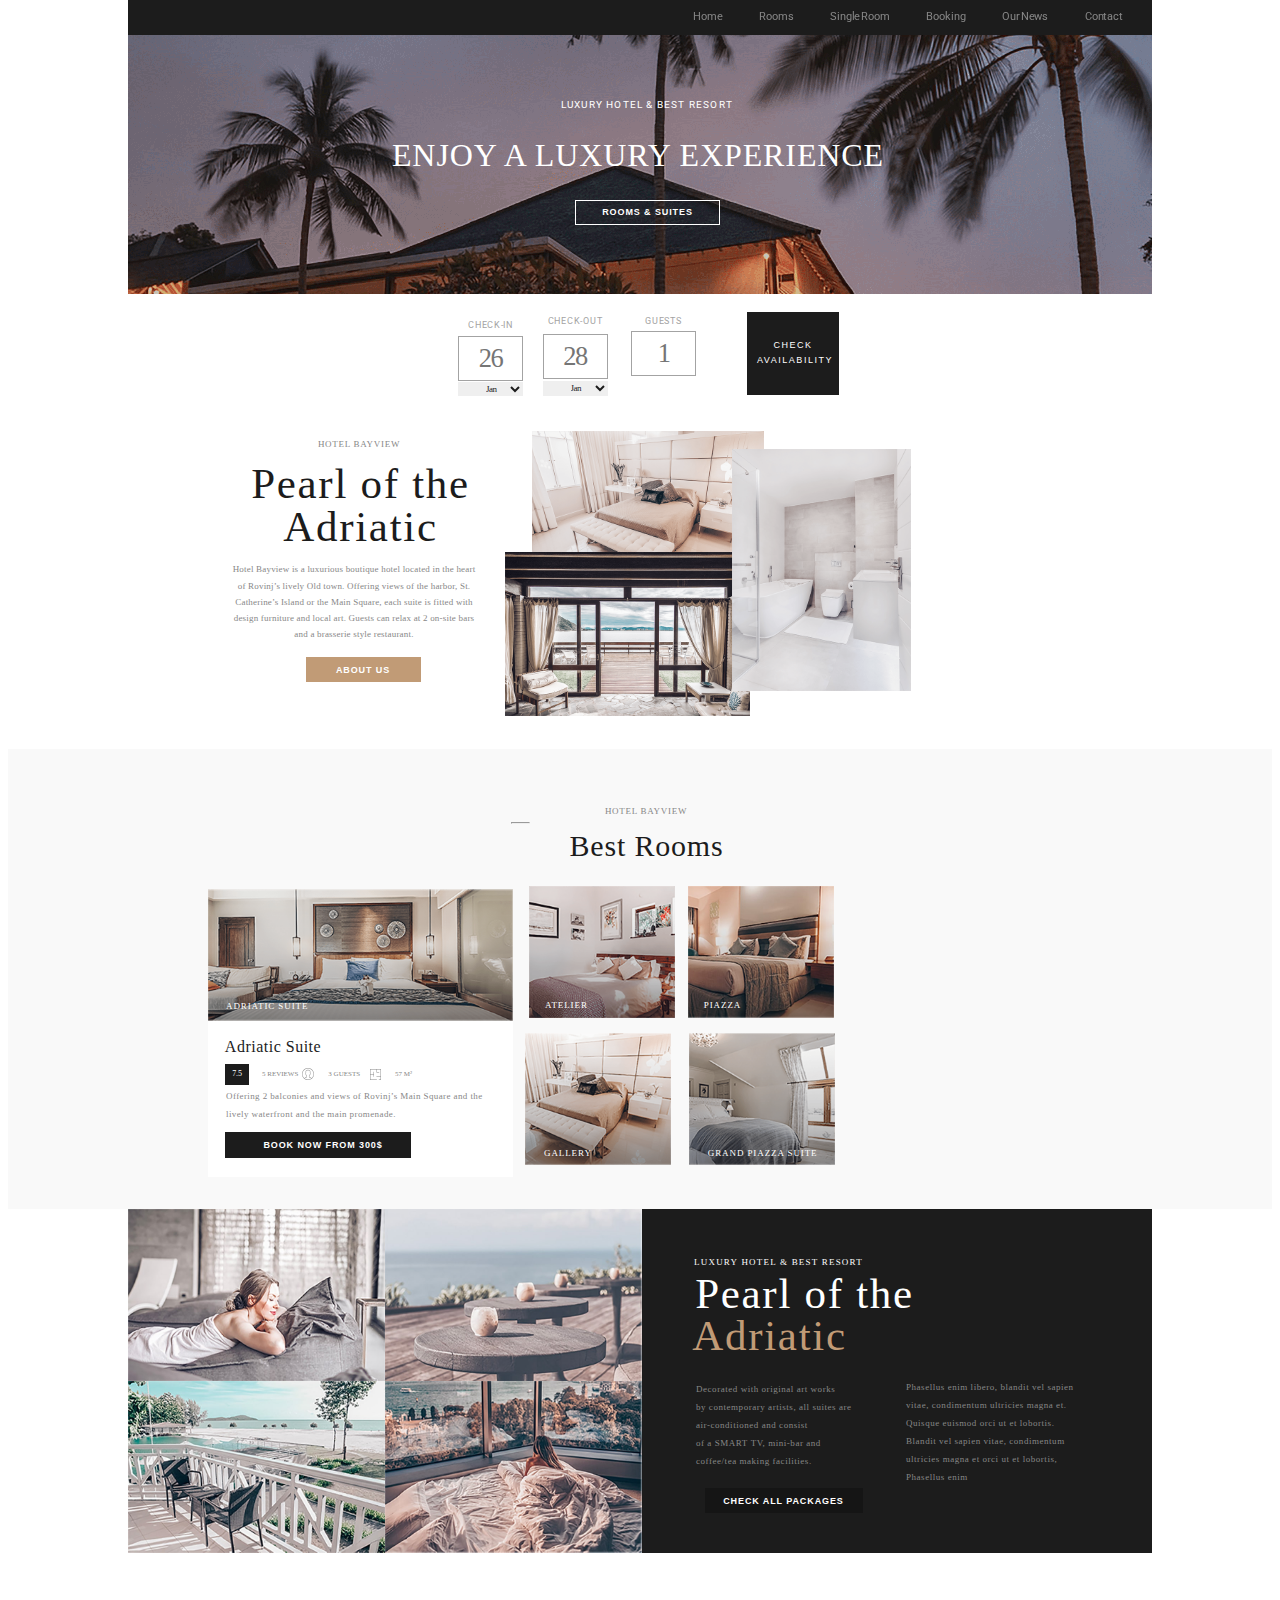
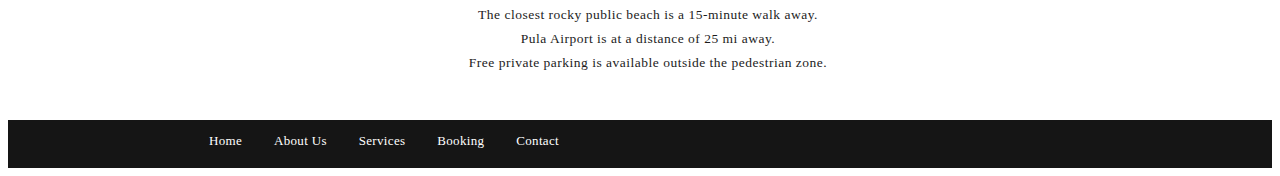
==== commit 5a701815: "Add menu" ====
--- a/index.html
+++ b/index.html
@@ -7,17 +7,15 @@
 	<link rel="stylesheet" href="normalize.css">
 	<link rel="stylesheet" href="main.css">
 </head>
-
 <body>
 	<div class="wrapper">
-		<header id="header" class="header header__mobile">
+		<header id="header" class="header header_hide">
 			<div class="container">
 				<a href="index.html"><img src="images/luxury-hotel.svg" class="header__logo"></a>
-				
 				<nav>
 					<img src="images/icons/menu.svg" class="header__menu" onclick="changeNav()">
 					<img src="images/icons/close.svg" class="header__close" onclick="changeNav()">
-				
+					
 					<ul class="container header__links header__links_mobile">
 						<li><a href="index.html" class="header__links_link">Home</a></li>
 						<li><a href="list.html" class="header__links_link">Rooms</a></li>
@@ -29,9 +27,8 @@
 				</nav>
 			</div>
 		</header>
-
 		<main>
-			<section class="main">
+			<section data-speed="10" data-type="background" class="main">
 				<div class="main__container">
 					<h3 class="main__subtitle">LUXURY HOTEL & BEST RESORT</h3> 
 					<h1 class="main__title">ENJOY A LUXURY EXPERIENCE</h1>
@@ -87,7 +84,6 @@
 				</form>
 			</div>
 		</section>
-
 		<section class="about">
 			<div class="about__text">
 				<h3 class="about__subtitle about__subtitle_position">HOTEL BAYVIEW</h3>
@@ -108,9 +104,7 @@
 					<img src="images/rooms/bathroom.png" class="about__images_bathroom">
 				</li>
 			</ul>
-
-		</section>
-
+		</section>
 		<section class="suite">
 			<h3 class="about__subtitle suite__hotel">HOTEL BAYVIEW</h3>
 			<hr class="suite__line">
@@ -131,8 +125,6 @@
 							<td class="suite__description_reviews">57 m²</td>
 						</tr>
 					</table>
-
-
 					<p class="suite__text">
 						Offering 2&nbsp;balconies and views of&nbsp;Rovinj&rsquo;s Main Square and the lively waterfront and the main promenade.
 					</p>
@@ -188,7 +180,6 @@
 				</div>
 			</div>
 		</section>
-
 		<section class="pluses">
 			<div class="pluses__container">
 				<div class="pluses__text">
@@ -202,7 +193,6 @@
 				</div>
 			</div>
 		</section>
-
 	</main>
 	<footer class="footer">
 		<ul class="footer__links">
@@ -214,7 +204,8 @@
 		</ul>
 	</footer>
 </div>
-
 <script src="script.js"></script>
+<script src="http://ajax.googleapis.com/ajax/libs/jquery/1/jquery.min.js"></script>
+<script src="paralax.js"></script>
 </body>
 </html>--- a/main.css
+++ b/main.css
@@ -16,12 +16,15 @@
 	height: 46px;
 	position: fixed;
     z-index: 9;
-    background-color: #1c1c1c;
     top: -1px;
     width: 1440px;
 }
 
-.container {
+.header, .form__button, .suite__description_7, .suite__button, .gallery__container, .gallery__container_text {
+	background-color: #1c1c1c;
+}
+
+.container, .formContainer, .formContainer__inputs, .suite__container, .suite__images, .gallery__container, .gallery__images, .footer__links {
 	display: flex;
 	justify-content: space-between;
 }
@@ -32,23 +35,21 @@
 	margin: 15px 0px 15px 281px;
 }
 
-.header__menu {
+.header__menu, .header__close, .gallery_text_mobile {
 	display: none;
 }
 
-.header__close {
-	display: none;
-}
-
 .header__links {
-	list-style: none;
 	width: 450px;
 	margin: 13px 276px 0px 0px;
 	padding: 0px 5px 0px 0px;
 }
 
+.header__links, .about__images, .suite__images, .gallery__images, .footer__links {
+	list-style: none;
+}
+
 .header__links_link {
-	text-decoration: none;
 	color: #878787;
 	font-size: 10.5px;
 	font-weight: normal;
@@ -59,6 +60,10 @@
     transition: color 2s, border-bottom 2s;
 }
 
+.header__links_link, .button__link, .suite__subtitle_link, .suite__subtitle_size, .footer__links_link {
+	text-decoration: none;
+}
+
 .header__links_link:hover{
 	color: #ffffff;
 	border-bottom: solid 1px #878787;
@@ -66,15 +71,16 @@
 }
 
 .main {
-	background-image: url("images/background/main-background.png");
-	background-size: cover;
+	background-image: url("images/background/main-background.png"); 
 	background-repeat: no-repeat;
 	background-position: bottom;
-	position: relative;
+	background-attachment: fixed;
+	height: 247px;
+    padding: 0px 0px 380px 0px;
+}
+
+.main, .main__container, .about__text {
 	text-align: center;
-	height: 247px;
-    z-index: 0;
-	padding: 0px 0px 380px 0px;
 }
 
 .main::before {
@@ -87,23 +93,21 @@
     position: absolute;
 }
 
-.main__container{
-	text-align: center;
-}
-
 .main__subtitle {
 	color: #ffffff;
-	font-size: 9px;
-	font-weight: normal;
 	line-height: 2.28;
 	letter-spacing: 1.1px;
 	margin-top: 72px;
 	padding-top: 122px;
 }
 
+.main__subtitle, .formContainer__inputs, .formContainer__select, .suite__description_reviews {
+	font-size: 9px;
+	font-weight: normal;
+}
+
 .main__title {
 	color: #ffffff;
-	font-family: 'Gilda Display', serif;
 	font-size: 52.5px;
 	font-weight: normal;
 	line-height: 1.28;
@@ -111,6 +115,10 @@
 	max-width: 500px;
 	margin: 0 auto;
 	padding-top: 18px;
+}
+
+.main__title, .formContainer__inputs_input, .formContainer__select, .subtitle, .subtitle__rooms, .suite__subtitle {
+	font-family: GildaDisplay;
 }
 
 .main__button {
@@ -138,14 +146,11 @@
 }
 
 .button__link {
-	text-decoration: none;
 	color: #ffffff;
 	transition: color 2s;
 }
 
 .formContainer {
-	display: flex;
-	justify-content: space-between;
 	width: 449px;
    	margin-left: 451px;
 }
@@ -154,10 +159,7 @@
 	width: 405px;
 	height: 100px;
 	display: flex;
-	justify-content: space-between;
 	background-color: #ffffff;
-	font-size: 9px;
-	font-weight: normal;
 	line-height: 2.28;
 	letter-spacing: 0.72px;
 	color: #a3a3a3;
@@ -168,12 +170,10 @@
 	margin: 19px -60px 0px 55px;
 }
 
-
 .formContainer__inputs_input {
 	width: 56px;
 	height: 40px;
 	color: #878787;
-	font-family: GildaDisplay;
 	font-size: 37.5px;
 	line-height: 0.55;
 	letter-spacing: -2.25px;
@@ -185,9 +185,6 @@
 }
 
 .formContainer__select {
-	font-family: GildaDisplay;
-	font-size: 9px;
-	font-weight: normal;
 	line-height: 2.28;
 	letter-spacing: -0.54px;
 	color: #1c1c1c;
@@ -207,7 +204,6 @@
 }
 
 .form__button {
-	background-color: #1c1c1c;
 	width: 135px;
 	height: 100px;
 	border: none;
@@ -239,7 +235,6 @@
 }
 
 .about__text {
-	text-align: center;
 	margin: 80px 0px 0px 325px;
 }
 
@@ -256,7 +251,6 @@
 }
 
 .subtitle {
-	font-family: GildaDisplay;
 	font-weight: normal;
 	font-size: 60px;
 	line-height: 1;
@@ -304,7 +298,6 @@
 }
 
 .about__images {
-	list-style: none;
 	display: flex;
 	margin: 50px 0px 0px 8px;
 }
@@ -354,7 +347,6 @@
 }
 
 .subtitle__rooms {
-	font-family: GildaDisplay;
 	font-size: 41.5px;
 	font-weight: normal;
 	line-height: 1.46;
@@ -364,10 +356,7 @@
     letter-spacing: 0.9px;
 }
 
-
 .suite__container {
-	display: flex;
-	justify-content: space-between;
     width: 860px;
     margin-left: 251px;
 }
@@ -398,7 +387,6 @@
 }
 
 .suite__subtitle {
-	font-family: GildaDisplay;
 	font-size: 22.5px;
 	font-weight: normal;
 	line-height: 0.7;
@@ -406,14 +394,9 @@
 	letter-spacing: 1px;
 }
 
-.suite__subtitle_link {
-	text-decoration: none;
-}
-
-.suite__subtitle_size{
+.suite__subtitle_size {
 	margin: -20px 222px 0px -25px;
 	text-align: center;
-	text-decoration: none;
 }
 
 .table {
@@ -423,7 +406,6 @@
 .suite__description_7 {
 	width: 21px;
 	height: 20px;
-	background-color: #1c1c1c;
 	font-size: 8.5px;
 	font-weight: normal;
 	line-height: 2.4;
@@ -432,10 +414,7 @@
 	text-align: center;
 }
 
-
 .suite__description_reviews {
-	font-size: 9px;
-	font-weight: normal;
 	line-height: 2.3;
 	color: #878787;
 	text-transform: uppercase;
@@ -445,7 +424,6 @@
 	width: 17px;
 	height: 17px;	
 }
-
 
 .suite__description_plan {
 	width: 16px;
@@ -467,7 +445,6 @@
 .suite__button {
 	width: 166px;
 	height: 35px;
-	background-color: #1c1c1c;
 	font-size: 8.5px;
 	font-weight: 900;
 	line-height: 2.4;
@@ -489,9 +466,6 @@
 }
 
 .suite__images{
-	display: flex;
-	justify-content: space-between;
-	list-style: none;
 	position: relative;
 	z-index: 0;
 	width: 428px;
@@ -548,12 +522,9 @@
 }
 
 .gallery__container {
-	display: flex;
-	justify-content: space-between;
 	text-align: center;
 	width: 1440px;
     margin: 0 auto;
-    background-color: #1c1c1c;
 }
 
 .gallery__container_images{
@@ -562,9 +533,6 @@
 }
 
 .gallery__images {
-	display: flex;
-	justify-content: space-between;
-	list-style: none;
 	height: 240px;
 	margin: 0px 0 0 -40px;
 }
@@ -577,7 +545,6 @@
 .gallery__container_text {
 	width: 720px;
 	height: 481px;
-	background-color: #1c1c1c;
 }
 
 .gallery__subtitle {
@@ -620,10 +587,6 @@
 .gallery_text2 {
 	width: 240px;
 	padding: 10px 0px 0px 50px;
-}
-
-.gallery_text_mobile {
-	display: none;
 }
 
 .gallery__button {
@@ -654,7 +617,6 @@
 	height: 175px;
 }
 
-
 .pluses__container {
 	padding-top: 48px;
 }
@@ -677,9 +639,6 @@
 }
 
 .footer__links {
-	display: flex;
-	justify-content: space-between;
-	list-style: none;
 	width: 340px;
 	text-align: center;
 	padding: 23px 0px 0px 513px;
@@ -692,7 +651,6 @@
 	line-height: 2.15;
 	letter-spacing: 2px;
 	color: #ffffff;
-	text-decoration: none;
 	padding-bottom: 3px;
 	transition: color 2s, border-bottom 2s;
 }
@@ -711,6 +669,7 @@
 
 	.header {
 		height: 36px;
+		max-width: 1024px;
 	}
 
 	.header__logo {
@@ -722,8 +681,8 @@
 
 	.header__links {
 		width: 435px;
-		margin: 6px 434px 0px 0px;
-		word-spacing: 10px;
+		width: 430px;
+    	margin: 6px 24px 0px 0px;
 	}
 
 	.header__links_link {
@@ -780,12 +739,11 @@
     	text-align: center;
 	}  
 
-	.form__checkin {
+	.form__checkin, .form__checkout {
 		display: grid;
 	}
 
 	.form__checkout {
-		display: grid;
 		margin-left: 11px;
 	}
 
@@ -1145,7 +1103,6 @@
 		max-width: 640px;
 	}
 
-
 	.header {
 		height: 34px;
 		max-width: 640px;
@@ -1163,19 +1120,21 @@
 		display: none;
 	}
 
-	.header__mobile {
+	.header_mobile {
 		height: 335px;
-	}
-
-	.header__mobile .header__close {
+		overflow: hidden;
+    	transition: height 1s 0.5s ease-out;
+	}
+
+	.header_mobile .header__close {
 		display: block;
 	}
 
-	.header__mobile .header__menu {
+	.header_mobile .header__menu {
 		display: none;
 	}
 
-	.header__mobile .header__links_mobile{
+	.header_mobile .header__links_mobile{
 		display: block;
 	}
 
@@ -1387,7 +1346,6 @@
     	margin-bottom: 36px;
 	}
     
-
 	.subtitle, .subtitle__rooms {
 		font-size: 36px;
 		line-height: 0.75;
@@ -1423,7 +1381,6 @@
     	padding-right: 14px;
 	}
 
-
 	.about__images {
         margin: 46px 0px 0px 165px;
     }
@@ -1470,7 +1427,6 @@
 		display: block;
 		margin-left: 274px;
 	 }
-
 
 	.suite__images {
 		display: flex;
@@ -1479,7 +1435,6 @@
     	margin-left: -209px;
 	 }
 	    
-
 	.suite__images_image {
 		width: 430px;
 		height: 187px;
@@ -1490,7 +1445,6 @@
 		width: 0px;
 		height: 0px;
 	}
-
 
 	.suite__adriatic {
 		margin-left: -433px;
